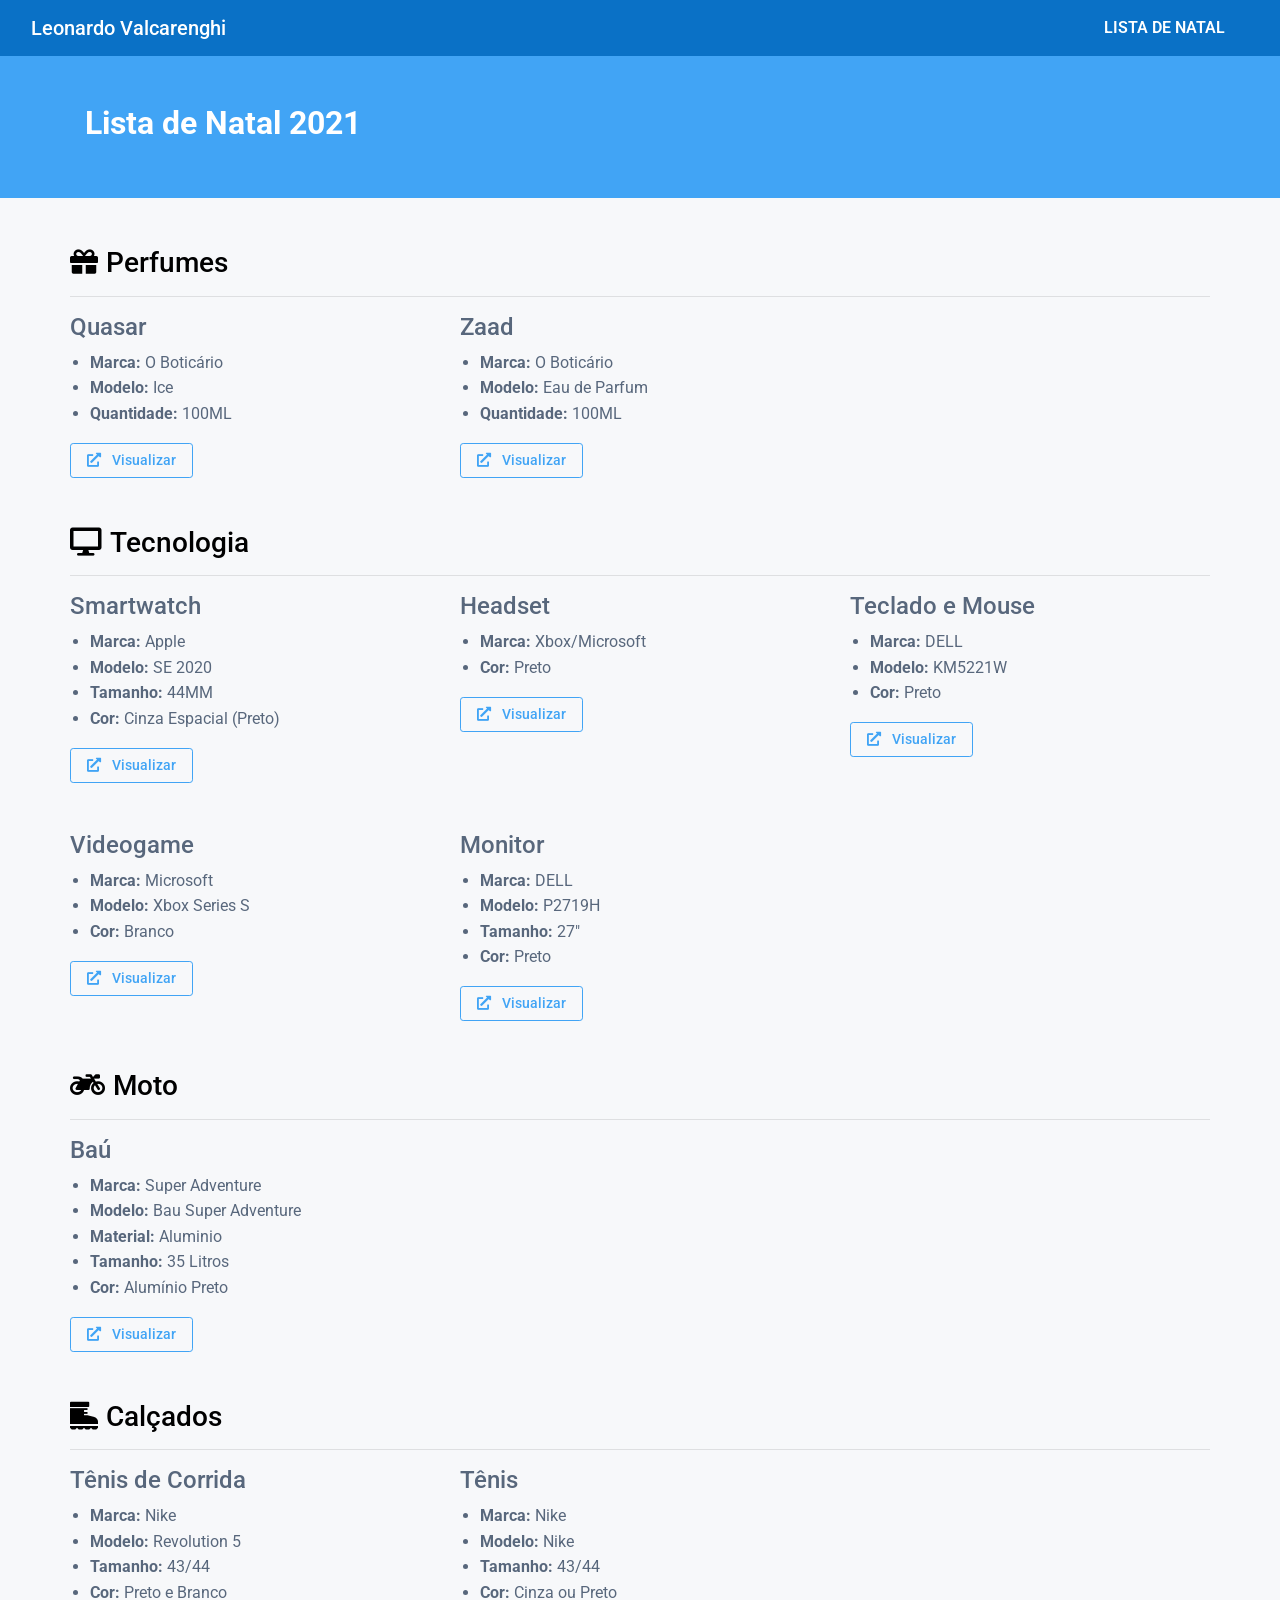
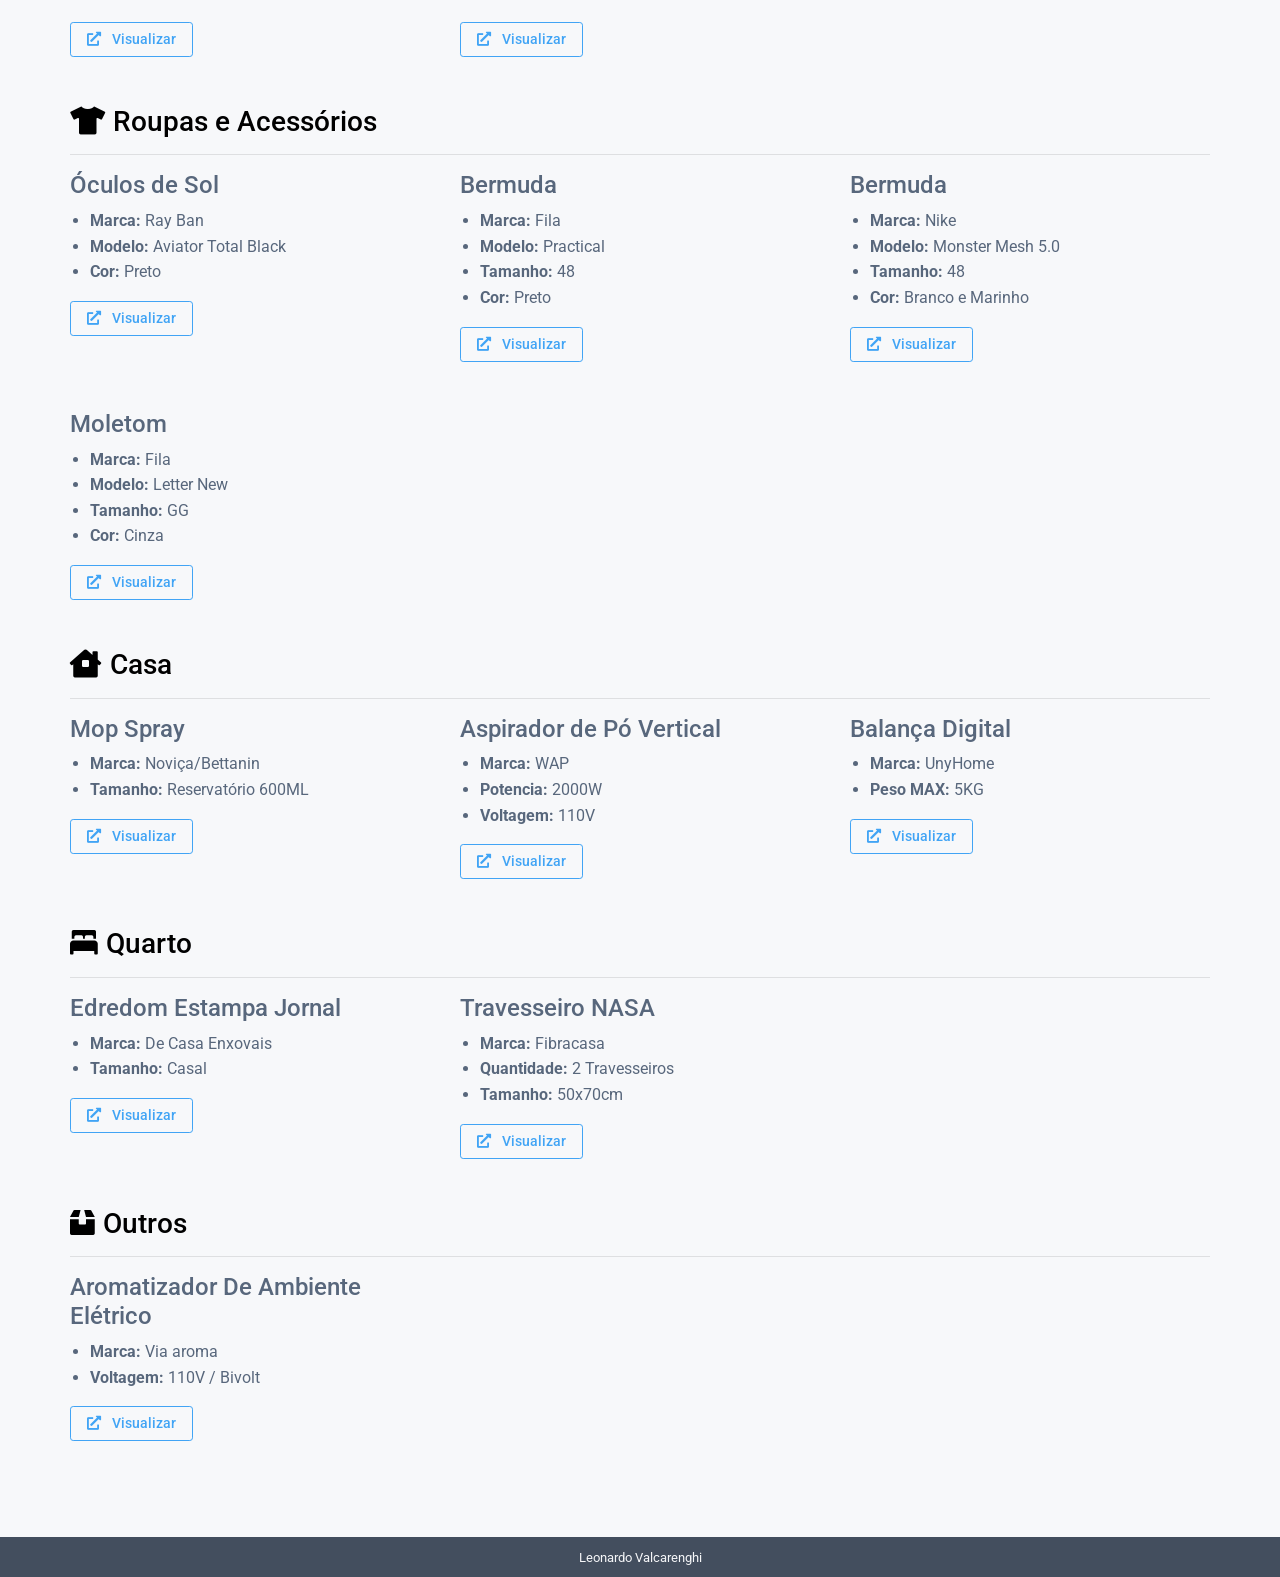
==== natal/index.html @ 3949b73b "adicionado balança" ====
﻿<!DOCTYPE html>
<html lang="en">

<head>
    <title>Lista de Natal 2021 | Leonardo Valcarenghi</title>

    <!-- Meta -->
    <meta charset="utf-8">
    <meta http-equiv="X-UA-Compatible" content="IE=edge">
    <meta name="viewport" content="width=device-width, initial-scale=1.0">
    <meta name="description" content="Responsive Portfolio Template">
    <meta name="author" content="Xiaoying Riley at 3rd Wave Media">
    <link rel="shortcut icon" href="favicon.ico">

    <!-- Google Font -->
    <link
        href='//fonts.googleapis.com/css?family=Roboto:400,500,400italic,300italic,300,500italic,700,700italic,900,900italic'
        rel='stylesheet' type='text/css'>

    <!-- FontAwesome JS -->
    <link rel="stylesheet" href="/assets/plugins/font-awesome/css/pro.css" />

    <!-- Plugins CSS -->
    <link rel="stylesheet" href="/assets/plugins/lightbox/ekko-lightbox.css" />


    <!-- Theme CSS -->
    <link id="theme-style" rel="stylesheet" href="/assets/css/theme-project-page.css">


    <style type="text/css">
        ul {
            padding-left: 20px;
            font-size: 16px;
        }

        h3 {
            color: black;
        }
    </style>

</head>

<body>

    <header class="header">

        <div class="top-bar theme-bg-primary-darken">

            <div class="container-fluid">

                <nav class="navbar navbar-expand-lg navbar-dark position-relative">


                    <a class="navbar-brand mb-0 h1" href="https://leonardovalcarenghi.com.br/">Leonardo Valcarenghi</a>


                    <button class="navbar-toggler" type="button" data-toggle="collapse" data-target="#navigation"
                        aria-controls="navigation" aria-expanded="false" aria-label="Toggle navigation">
                        <span class="navbar-toggler-icon"></span>
                    </button>

                    <div class="collapse navbar-collapse text-uppercase" id="navigation">
                        <ul class="navbar-nav ml-lg-auto">
                            <li class="nav-item active mr-lg-3">
                                <a class="nav-link" href="#">Lista de Natal <span class="sr-only">(current)</span></a>
                            </li>
                        </ul>
                        <span id="slide-line"></span>
                    </div>



                </nav>

            </div>
            <!--//container-->

        </div>
        <!--//top-bar-->

        <div class="header-intro theme-bg-primary text-white py-5">
            <div class="container position-relative">
                <h2 class="page-heading mb-2">Lista de Natal 2021</h2>
                <div class="page-heading-tagline"></div>
            </div>
            <!--//container-->
        </div>
        <!--//header-intro-->

    </header>
    <!--//header-->

    <div class="project-wrapper container py-5 px-5 px-md-0">

        <!-- PERFUMES -->
        <div class="row">
            <div class="col-12">
                <h3><i class="fas fa-gift mr-2"></i>Perfumes</h3>
                <hr />
            </div>
            <div class="col-12 col-md-4 mb-5">
                <h4>Quasar</h4>
                <ul>
                    <li>
                        <strong>Marca:</strong>
                        <span>O Boticário</span>
                    </li>
                    <li>
                        <strong>Modelo:</strong>
                        <span>Ice</span>
                    </li>
                    <li>
                        <strong>Quantidade:</strong>
                        <span>100ML</span>
                    </li>
                </ul>
                <a class="btn btn-outline-primary btn-sm"
                    href="https://www.boticario.com.br/quasar-ice-desodorante-colonia-100ml" target="_blank">
                    <i class="fas fa-external-link-alt mr-2"></i> Visualizar
                </a>
            </div>

            <div class="col-12 col-md-4 mb-5">
                <h4>Zaad</h4>
                <ul>
                    <li>
                        <strong>Marca:</strong>
                        <span>O Boticário</span>
                    </li>
                    <li>
                        <strong>Modelo:</strong>
                        <span>Eau de Parfum</span>
                    </li>
                    <li>
                        <strong>Quantidade:</strong>
                        <span>100ML</span>
                    </li>
                </ul>
                <a class="btn btn-outline-primary btn-sm" href="https://www.boticario.com.br/zaad-eau-de-parfum-95ml/"
                    target="_blank">
                    <i class="fas fa-external-link-alt mr-2"></i> Visualizar
                </a>
            </div>
        </div>

        <!-- TECNOLOGIA -->
        <div class="row">
            <div class="col-12">
                <h3><i class="fas fa-desktop mr-2"></i>Tecnologia</h3>
                <hr />
            </div>
            <div class="col-12 col-md-4 mb-5">
                <h4>Smartwatch</h4>
                <ul>
                    <li>
                        <strong>Marca:</strong>
                        <span>Apple</span>
                    </li>
                    <li>
                        <strong>Modelo:</strong>
                        <span>SE 2020</span>
                    </li>

                    <li>
                        <strong>Tamanho:</strong>
                        <span>44MM</span>
                    </li>
                    <li>
                        <strong>Cor:</strong>
                        <span>Cinza Espacial (Preto)</span>
                    </li>
                </ul>
                <a class="btn btn-outline-primary btn-sm"
                    href="https://www.casasbahia.com.br/apple-watch-se-gps-44mm-caixa-cinza-espacial-de-aluminio-com-pulseira-esportiva-preta-55013745/p/55013745?utm_medium=Cpc&utm_source=GP_PLA&IdSku=55013745&idLojista=10037&utm_campaign=aces_smart-shopping&gclid=CjwKCAjwp_GJBhBmEiwALWBQk3qVURQWP_WOwiX3bz_OSg2Z7DdLbhxZxOb3KPQ00VyVkr4iYhujhRoC5BwQAvD_BwE"
                    target="_blank">
                    <i class="fas fa-external-link-alt mr-2"></i> Visualizar
                </a>
            </div>

            <div class="col-12 col-md-4 mb-5">
                <h4>Headset </h4>
                <ul>
                    <li>
                        <strong>Marca:</strong>
                        <span>Xbox/Microsoft</span>
                    </li>
                    <li>
                        <strong>Cor:</strong>
                        <span>Preto</span>
                    </li>
                </ul>
                <a class="btn btn-outline-primary btn-sm"
                    href="https://www.amazon.com.br/dp/B08ZHC4VNJ/?coliid=I3UEY0I1KJXYT&colid=26E2YY3WBDKVF&psc=1&ref_=lv_ov_lig_dp_it"
                    target="_blank">
                    <i class="fas fa-external-link-alt mr-2"></i> Visualizar
                </a>
            </div>

            <div class="col-12 col-md-4 mb-5">
                <h4>Teclado e Mouse</h4>
                <ul>
                    <li>
                        <strong>Marca:</strong>
                        <span>DELL</span>
                    </li>
                    <li>
                        <strong>Modelo:</strong>
                        <span>KM5221W</span>
                    </li>
                    <li>
                        <strong>Cor:</strong>
                        <span>Preto</span>
                    </li>
                </ul>
                <a class="btn btn-outline-primary btn-sm"
                    href="https://www.dell.com/pt-br/shop/teclado-e-mouse-sem-fio-dell-pro-km5221w/apd/580-ajit/acess%C3%B3rios-para-computador?gacd=9694601-15002-5761040-276881644-0&dgc=ST&cid=71700000069361306&gclid=CjwKCAjw9uKIBhA8EiwAYPUS3P1UxfEGxrrrvgrblmoOX0xeoUXoLYiCzsa-jU4pJTupUK5C6ZaiZxoC5m0QAvD_BwE&gclsrc=aw.ds&nclid=okRvQ4HFBMvVknYv_iSKKSYxMKHWJjv4XQD8RNpBKNwU_quOH4AO7Tk8gtaljTSE"
                    target="_blank">
                    <i class="fas fa-external-link-alt mr-2"></i> Visualizar
                </a>
            </div>

            <div class="col-12 col-md-4 mb-5">
                <h4>Videogame</h4>
                <ul>
                    <li>
                        <strong>Marca:</strong>
                        <span>Microsoft</span>
                    </li>
                    <li>
                        <strong>Modelo:</strong>
                        <span>Xbox Series S</span>
                    </li>

                    <li>
                        <strong>Cor:</strong>
                        <span>Branco</span>
                    </li>
                </ul>
                <a class="btn btn-outline-primary btn-sm"
                    href="https://www.amazon.com.br/Microsoft-Console-Xbox-Series-S/dp/B08JN2VMGX/ref=asc_df_B08JN2VMGX/?tag=googleshopp00-20&linkCode=df0&hvadid=431496169340&hvpos=&hvnetw=g&hvrand=6053495460885211563&hvpone=&hvptwo=&hvqmt=&hvdev=c&hvdvcmdl=&hvlocint=&hvlocphy=9047820&hvtargid=pla-971946450873&psc=1"
                    target="_blank">
                    <i class="fas fa-external-link-alt mr-2"></i> Visualizar
                </a>
            </div>

            <div class="col-12 col-md-4 mb-5">
                <h4>Monitor</h4>
                <ul>
                    <li>
                        <strong>Marca:</strong>
                        <span>DELL</span>
                    </li>
                    <li>
                        <strong>Modelo:</strong>
                        <span>P2719H</span>
                    </li>
                    <li>
                        <strong>Tamanho:</strong>
                        <span>27"</span>
                    </li>

                    <li>
                        <strong>Cor:</strong>
                        <span>Preto</span>
                    </li>
                </ul>
                <a class="btn btn-outline-primary btn-sm"
                    href="https://www.dell.com/pt-br/shop/monitor-27-dell-p2719h/apd/210-aqjk/monitores-e-acess%C3%B3rios?gacd=9694601-15002-5761040-276881644-0&dgc=ST&cid=71700000069361306&gclid=CjwKCAjwp_GJBhBmEiwALWBQk0MGal9q3Ifl6D6BSJnnpYHfrTkGihXH1WevXDP2THuW8DmiKn6dYBoCR1IQAvD_BwE&gclsrc=aw.ds&nclid=okRvQ4HFBMvVknYv_iSKKSYxMKHWJjv4XQD8RNpBKNwU_quOH4AO7Tk8gtaljTSE"
                    target="_blank">
                    <i class="fas fa-external-link-alt mr-2"></i> Visualizar
                </a>
            </div>
        </div>

        <!-- MOTO -->
        <div class="row">
            <div class="col-12">
                <h3><i class="fas fa-motorcycle mr-2"></i>Moto</h3>
                <hr />
            </div>
            <div class="col-12 col-md-4 mb-5">
                <h4>Baú</h4>
                <ul>
                    <li>
                        <strong>Marca:</strong>
                        <span>Super Adventure</span>
                    </li>
                    <li>
                        <strong>Modelo:</strong>
                        <span>Bau Super Adventure</span>
                    </li>
                    <li>
                        <strong>Material:</strong>
                        <span>Aluminio</span>
                    </li>
                    <li>
                        <strong>Tamanho:</strong>
                        <span>35 Litros</span>
                    </li>
                    <li>
                        <strong>Cor:</strong>
                        <span>‎Alumínio Preto</span>
                    </li>
                </ul>
                <a class="btn btn-outline-primary btn-sm"
                    href="https://www.amazon.com.br/Bauleto-Traseiro-Alum%C3%ADnio-Adventure-Roncar/dp/B07YL63Y56/ref=asc_df_B07YL63Y56/?tag=googleshopp00-20&linkCode=df0&hvadid=405193132491&hvpos=&hvnetw=g&hvrand=15916370413212002735&hvpone=&hvptwo=&hvqmt=&hvdev=c&hvdvcmdl=&hvlocint=&hvlocphy=9047820&hvtargid=pla-1391658038105&th=1"
                    target="_blank">
                    <i class="fas fa-external-link-alt mr-2"></i> Visualizar
                </a>
            </div>
        </div>

        <!-- CALÇADOS -->
        <div class="row">
            <div class="col-12">
                <h3><i class="fas fa-boot mr-2"></i>Calçados</h3>
                <hr />
            </div>
            <div class="col-12 col-md-4 mb-5">
                <h4>Tênis de Corrida</h4>
                <ul>
                    <li>
                        <strong>Marca:</strong>
                        <span>Nike</span>
                    </li>
                    <li>
                        <strong>Modelo:</strong>
                        <span>Revolution 5</span>
                    </li>
                    <li>
                        <strong>Tamanho:</strong>
                        <span>43/44</span>
                    </li>
                    <li>
                        <strong>Cor:</strong>
                        <span>Preto e Branco</span>
                    </li>
                </ul>
                <a class="btn btn-outline-primary btn-sm"
                    href="https://www.netshoes.com.br/tenis-nike-revolution-5-masculino-preto+branco-HZM-1731-026"
                    target="_blank">
                    <i class="fas fa-external-link-alt mr-2"></i> Visualizar
                </a>
            </div>

            <div class="col-12 col-md-4 mb-5">
                <h4>Tênis</h4>
                <ul>
                    <li>
                        <strong>Marca:</strong>
                        <span>Nike</span>
                    </li>
                    <li>
                        <strong>Modelo:</strong>
                        <span>Nike</span>
                    </li>
                    <li>
                        <strong>Tamanho:</strong>
                        <span>43/44</span>
                    </li>
                    <li>
                        <strong>Cor:</strong>
                        <span>Cinza ou Preto</span>
                    </li>
                </ul>
                <a class="btn btn-outline-primary btn-sm" href="#" target="_blank">
                    <i class="fas fa-external-link-alt mr-2"></i> Visualizar
                </a>
            </div>
        </div>

        <!-- ROUPAS E ACESSÓRIOS -->
        <div class="row">
            <div class="col-12">
                <h3><i class="fas fa-tshirt mr-2"></i>Roupas e Acessórios</h3>
                <hr />
            </div>
            <div class="col-12 col-md-4 mb-5">
                <h4>Óculos de Sol</h4>
                <ul>
                    <li>
                        <strong>Marca:</strong>
                        <span>Ray Ban</span>
                    </li>
                    <li>
                        <strong>Modelo:</strong>
                        <span>Aviator Total Black</span>
                    </li>
                    <li>
                        <strong>Cor:</strong>
                        <span>Preto</span>
                    </li>
                </ul>
                <a class="btn btn-outline-primary btn-sm"
                    href="https://www.ray-ban.com/brazil/oculos-de-sol/RB3025%20UNISEX%20aviator%20total%20black-preto/8056597328111"
                    target="_blank">
                    <i class="fas fa-external-link-alt mr-2"></i> Visualizar
                </a>
            </div>

            <div class="col-12 col-md-4 mb-5">
                <h4>Bermuda</h4>
                <ul>
                    <li>
                        <strong>Marca:</strong>
                        <span>Fila</span>
                    </li>
                    <li>
                        <strong>Modelo:</strong>
                        <span>Practical</span>
                    </li>
                    <li>
                        <strong>Tamanho:</strong>
                        <span>48</span>
                    </li>
                    <li>
                        <strong>Cor:</strong>
                        <span>Preto</span>
                    </li>
                </ul>
                <a class="btn btn-outline-primary btn-sm"
                    href="https://www.amazon.com.br/Bermuda-Practical-Fila-Masculino-Preto/dp/B08NPXK5VQ/ref=sr_1_3?__mk_pt_BR=%C3%85M%C3%85%C5%BD%C3%95%C3%91&dchild=1&keywords=bermuda+masculina+fila&qid=1631399291&sr=8-3&ufe=app_do%3Aamzn1.fos.6121c6c4-c969-43ae-92f7-cc248fc6181d"
                    target="_blank">
                    <i class="fas fa-external-link-alt mr-2"></i> Visualizar
                </a>
            </div>

            <div class="col-12 col-md-4 mb-5">
                <h4>Bermuda</h4>
                <ul>
                    <li>
                        <strong>Marca:</strong>
                        <span>Nike</span>
                    </li>
                    <li>
                        <strong>Modelo:</strong>
                        <span>Monster Mesh 5.0</span>
                    </li>
                    <li>
                        <strong>Tamanho:</strong>
                        <span>48</span>
                    </li>
                    <li>
                        <strong>Cor:</strong>
                        <span>Branco e Marinho</span>
                    </li>
                </ul>
                <a class="btn btn-outline-primary btn-sm"
                    href="https://www.netshoes.com.br/bermuda-nike-monster-mesh-50-masculina-branco+marinho-HZM-3990-080"
                    target="_blank">
                    <i class="fas fa-external-link-alt mr-2"></i> Visualizar
                </a>
            </div>

            <div class="col-12 col-md-4 mb-5">
                <h4>Moletom</h4>
                <ul>
                    <li>
                        <strong>Marca:</strong>
                        <span>Fila</span>
                    </li>
                    <li>
                        <strong>Modelo:</strong>
                        <span>Letter New</span>
                    </li>
                    <li>
                        <strong>Tamanho:</strong>
                        <span>GG</span>
                    </li>
                    <li>
                        <strong>Cor:</strong>
                        <span>Cinza</span>
                    </li>
                </ul>
                <a class="btn btn-outline-primary btn-sm"
                    href="https://www.dafiti.com.br/Moletom-Fechado-Fila-Letter-New-Cinza-3740081.html" target="_blank">
                    <i class="fas fa-external-link-alt mr-2"></i> Visualizar
                </a>
            </div>

        </div>

        <!-- CASA -->
        <div class="row">
            <div class="col-12">
                <h3><i class="fas fa-house mr-2"></i>Casa</h3>
                <hr />
            </div>
            <div class="col-12 col-md-4 mb-5">
                <h4>Mop Spray</h4>
                <ul>
                    <li>
                        <strong>Marca:</strong>
                        <span>Noviça/Bettanin</span>
                    </li>
                    <li>
                        <strong>Tamanho:</strong>
                        <span>Reservatório 600ML</span>
                    </li>
                </ul>
                <a class="btn btn-outline-primary btn-sm"
                    href="https://www.amazon.com.br/dp/B076VS9PW3/?coliid=I3Q1XLFPVVJFYS&colid=1GOB4WWC2SL7I&psc=1&ref_=lv_ov_lig_dp_it"
                    target="_blank">
                    <i class="fas fa-external-link-alt mr-2"></i> Visualizar
                </a>
            </div>

            <div class="col-12 col-md-4 mb-5">
                <h4>Aspirador de Pó Vertical</h4>
                <ul>
                    <li>
                        <strong>Marca:</strong>
                        <span>WAP</span>
                    </li>
                    <li>
                        <strong>Potencia:</strong>
                        <span>2000W</span>
                    </li>
                    <li>
                        <strong>Voltagem:</strong>
                        <span>110V</span>
                    </li>
                </ul>
                <a class="btn btn-outline-primary btn-sm"
                    href="https://www.amazon.com.br/dp/B088MVFZSS/?coliid=I38WHCK8LIFMHO&colid=1GOB4WWC2SL7I&psc=1&ref_=lv_ov_lig_dp_it"
                    target="_blank">
                    <i class="fas fa-external-link-alt mr-2"></i> Visualizar
                </a>
            </div>


            <div class="col-12 col-md-4 mb-5">
                <h4>Balança Digital </h4>
                <ul>
                    <li>
                        <strong>Marca:</strong>
                        <span>UnyHome</span>
                    </li>
                    <li>
                        <strong>Peso MAX:</strong>
                        <span>5KG</span>
                    </li>
                </ul>
                <a class="btn btn-outline-primary btn-sm"
                    href="https://www.amazon.com.br/Balan%C3%A7a-Digital-Cozinha-UnyHome-BC180701/dp/B07P87QC8M/ref=sr_1_15?__mk_pt_BR=%C3%85M%C3%85%C5%BD%C3%95%C3%91&crid=26YX7SREI8KEP&keywords=balan%C3%A7a+de+cozinha&qid=1637873336&sprefix=balan%C3%A7a%2Caps%2C311&sr=8-15&ufe=app_do%3Aamzn1.fos.6d798eae-cadf-45de-946a-f477d47705b9"
                    target="_blank">
                    <i class="fas fa-external-link-alt mr-2"></i> Visualizar
                </a>
            </div>


        </div>

        <!-- QUARTO -->
        <div class="row">
            <div class="col-12">
                <h3><i class="fas fa-bed-alt mr-2"></i>Quarto</h3>
                <hr />
            </div>
            <div class="col-12 col-md-4 mb-5">
                <h4>Edredom Estampa Jornal </h4>
                <ul>
                    <li>
                        <strong>Marca:</strong>
                        <span>De Casa Enxovais</span>
                    </li>
                    <li>
                        <strong>Tamanho:</strong>
                        <span>Casal</span>
                    </li>
                </ul>
                <a class="btn btn-outline-primary btn-sm"
                    href="https://www.magazineluiza.com.br/coberdrom-estampado-queen-la-de-carneiro-estampa-jornal-de-casa-enxovais/p/ff4c3030fb/cm/cobd/?&seller_id=decasaenxovais&utm_source=google&utm_medium=pla&utm_campaign=&partner_id=61985&gclid=CjwKCAjwp_GJBhBmEiwALWBQkxf1QxdheRHexgL9Qb2o4Wez2o-_qgWMcDModio-legkUK-_339h6hoCBvUQAvD_BwE&gclsrc=aw.ds"
                    target="_blank">
                    <i class="fas fa-external-link-alt mr-2"></i> Visualizar
                </a>
            </div>

            <div class="col-12 col-md-4 mb-5">
                <h4>Travesseiro NASA</h4>
                <ul>
                    <li>
                        <strong>Marca:</strong>
                        <span>Fibracasa</span>
                    </li>
                    <li>
                        <strong>Quantidade:</strong>
                        <span>2 Travesseiros</span>
                    </li>
                    <li>
                        <strong>Tamanho:</strong>
                        <span>50x70cm</span>
                    </li>

                </ul>
                <a class="btn btn-outline-primary btn-sm"
                    href="https://www.amazon.com.br/dp/B07C53DCT8/?coliid=I39N6T48MXH19I&colid=Q5VM8U4QL1RG&psc=1&ref_=lv_ov_lig_dp_it"
                    target="_blank">
                    <i class="fas fa-external-link-alt mr-2"></i> Visualizar
                </a>
            </div>


        </div>


        <!-- OUTROS -->
        <div class="row">
            <div class="col-12">
                <h3><i class="fas fa-box-alt mr-2"></i>Outros</h3>
                <hr />
            </div>
            <div class="col-12 col-md-4 mb-5">
                <h4>Aromatizador De Ambiente Elétrico</h4>
                <ul>
                    <li>
                        <strong>Marca:</strong>
                        <span>Via aroma</span>
                    </li>
                    <li>
                        <strong>Voltagem:</strong>
                        <span>110V / Bivolt</span>
                    </li>
                </ul>
                <a class="btn btn-outline-primary btn-sm"
                    href="https://www.amazon.com.br/dp/B07B42VCSC/?coliid=I3KQIS8VE8YN56&colid=Q5VM8U4QL1RG&psc=1&ref_=lv_ov_lig_dp_it"
                    target="_blank">
                    <i class="fas fa-external-link-alt mr-2"></i> Visualizar
                </a>
            </div>

        </div>

        </section>
    </div>
    <!--//row-->
    </div>
    <!--//container-->

    <footer class="footer text-light text-center py-2">
        <small class="copyright">Leonardo Valcarenghi</small>
    </footer>

    <!-- Javascript -->
    <script type="text/javascript" src="/assets/plugins/jquery-3.4.1.min.js"></script>
    <script type="text/javascript" src="/assets/plugins/popper.min.js"></script>
    <script type="text/javascript" src="/assets/plugins/bootstrap/js/bootstrap.min.js"></script>
    <script type="text/javascript" src="/assets/plugins/back-to-top.js"></script>

    <!--Page Specific JS -->
    <script type="text/javascript" src="/assets/plugins/lightbox/ekko-lightbox.min.js"></script>

    <!-- Custom JS -->
    <script type="text/javascript" src="/assets/js/main.js"></script>
    <script type="text/javascript" src="/assets/js/lightbox-custom.js"></script>



</body>

</html>
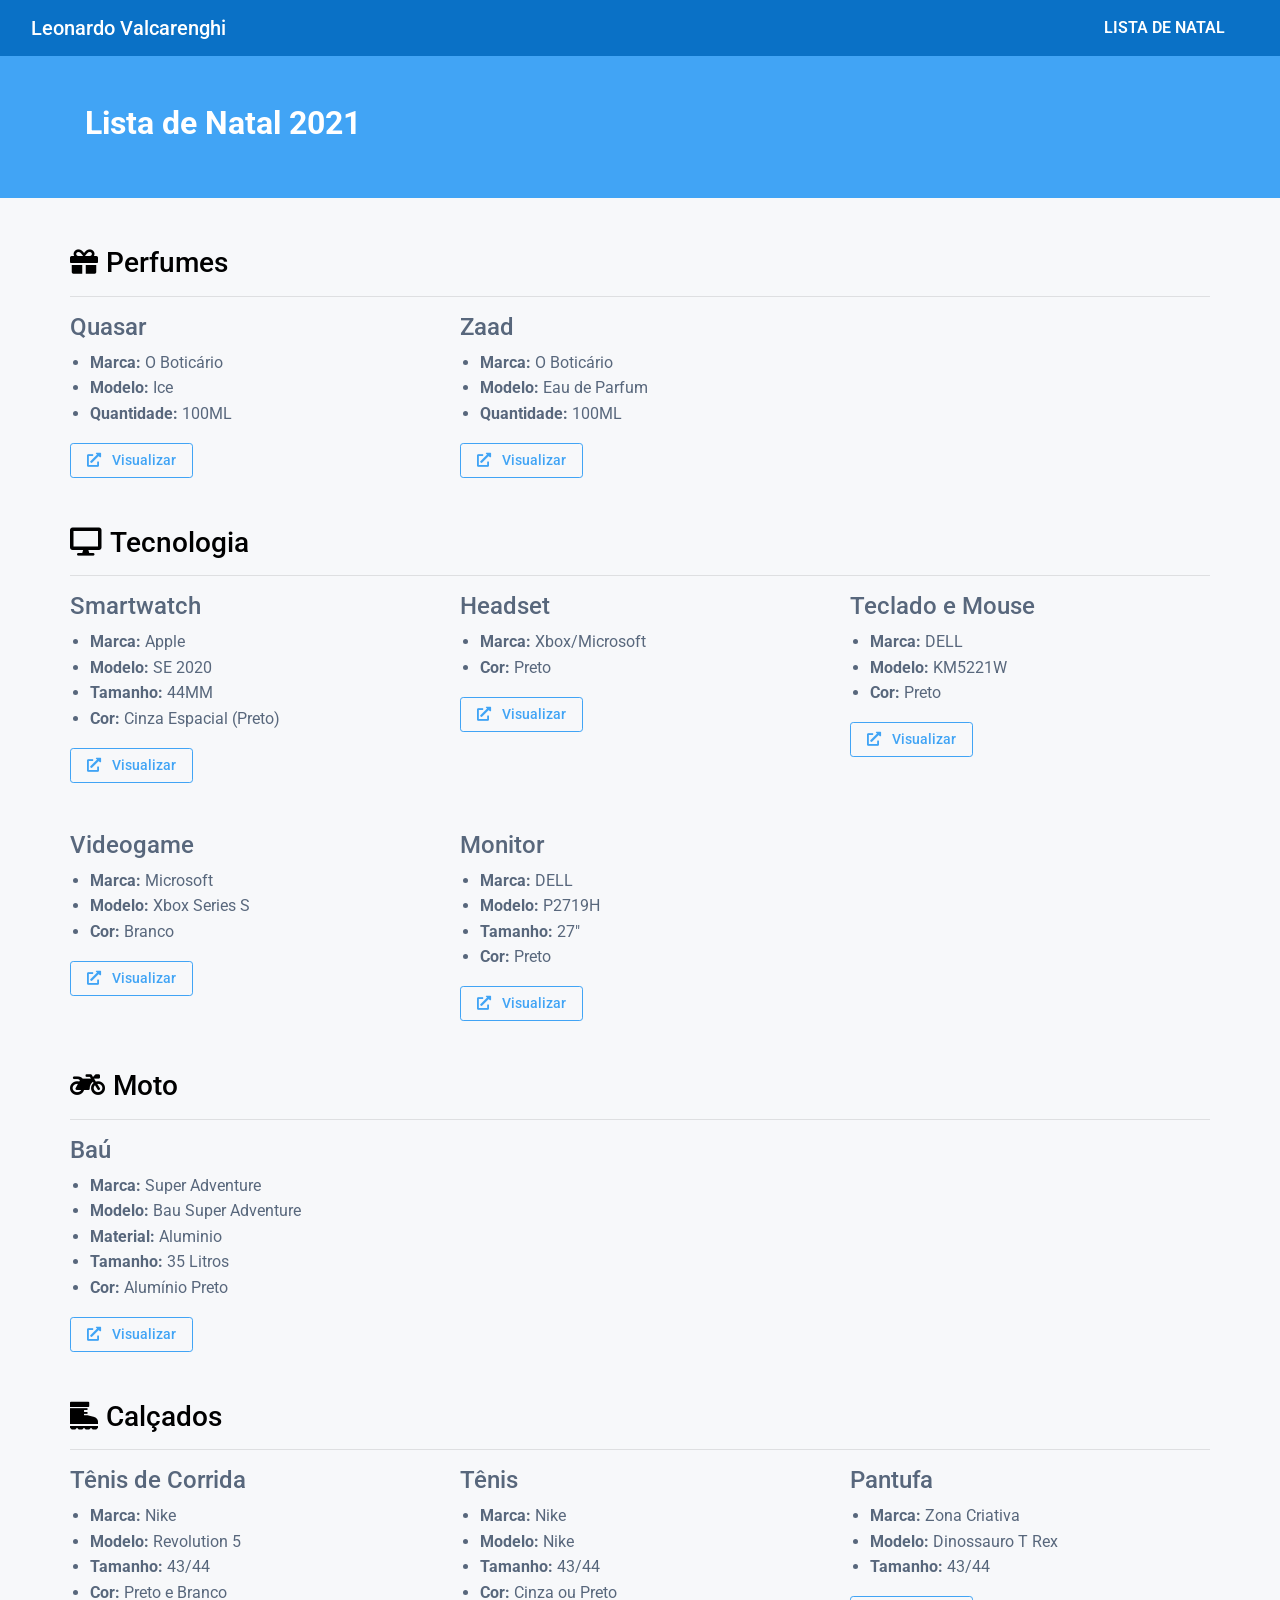
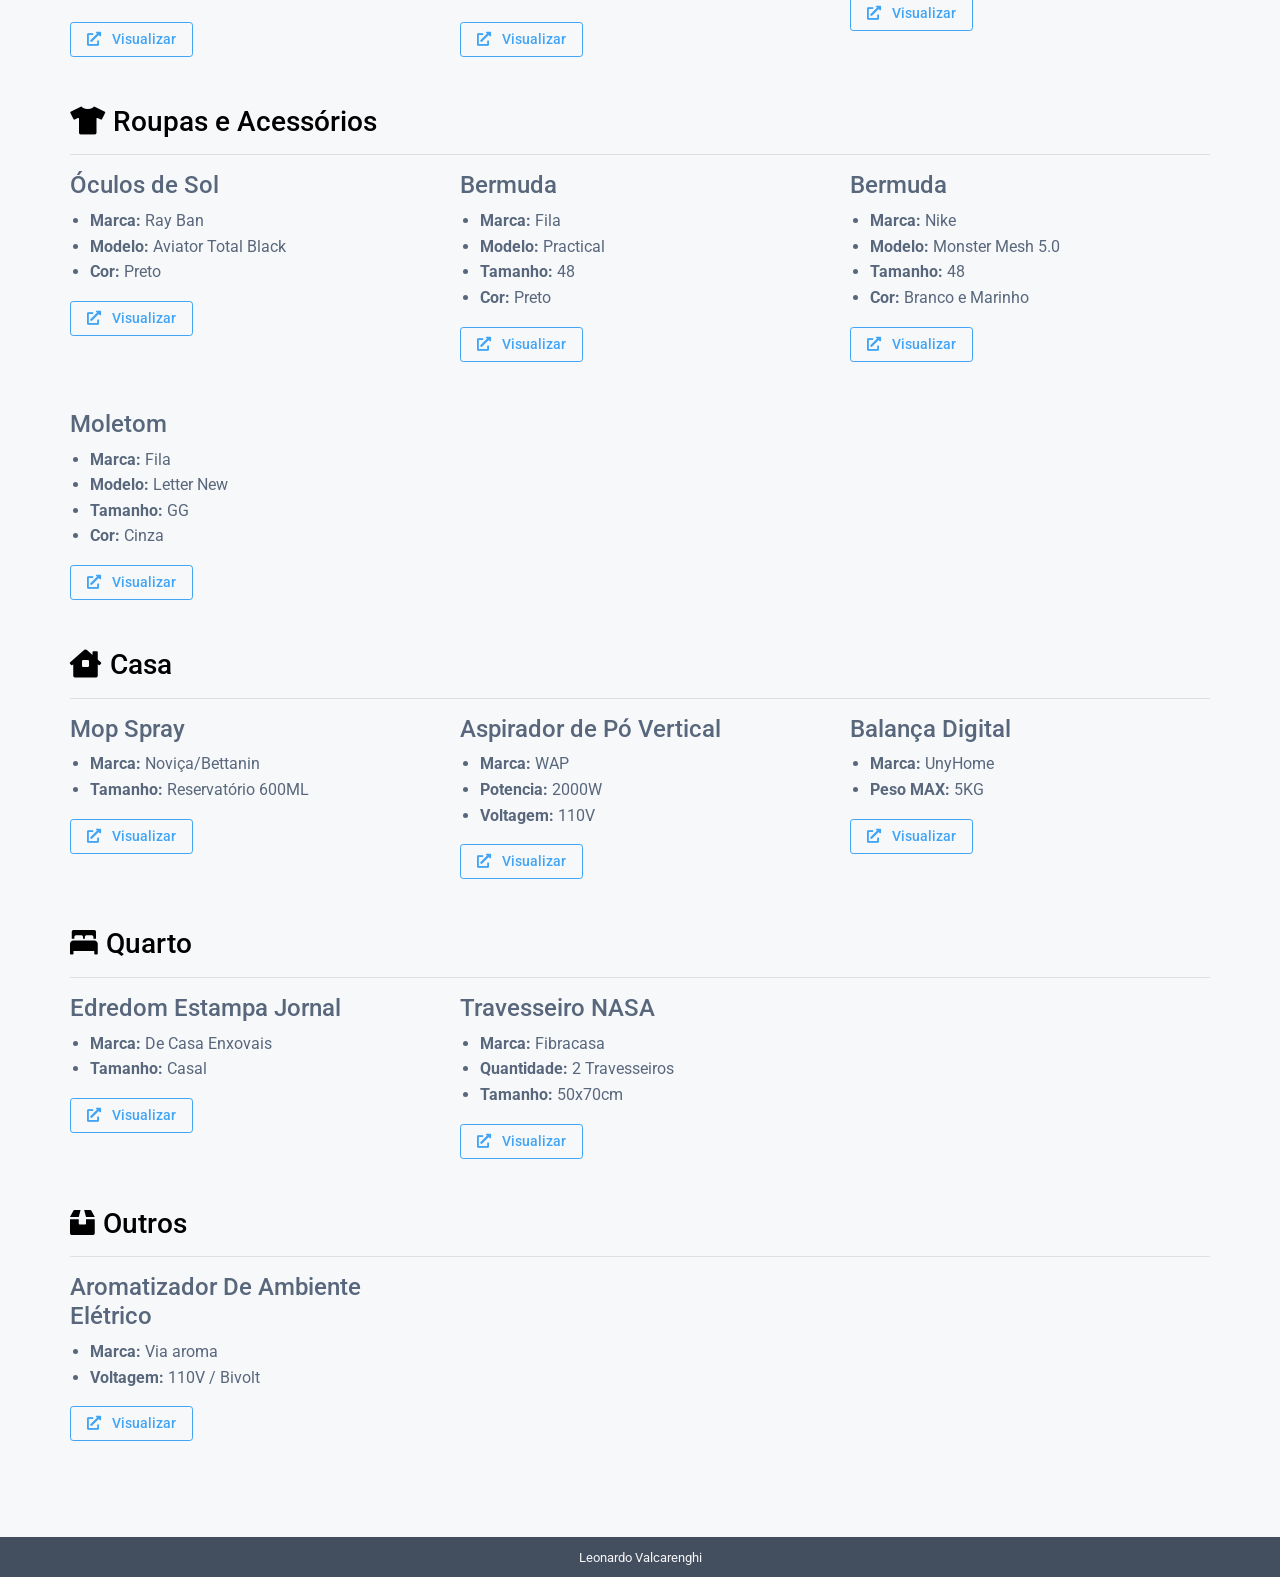
==== commit e51a91f4: "adicionado pantufa" ====
--- a/natal/index.html
+++ b/natal/index.html
@@ -368,6 +368,29 @@
                     <i class="fas fa-external-link-alt mr-2"></i> Visualizar
                 </a>
             </div>
+
+
+            <div class="col-12 col-md-4 mb-5">
+                <h4>Pantufa</h4>
+                <ul>
+                    <li>
+                        <strong>Marca:</strong>
+                        <span>Zona Criativa</span>
+                    </li>
+                    <li>
+                        <strong>Modelo:</strong>
+                        <span>Dinossauro T Rex</span>
+                    </li>
+                    <li>
+                        <strong>Tamanho:</strong>
+                        <span>43/44</span>
+                    </li>
+             
+                </ul>
+                <a class="btn btn-outline-primary btn-sm" href="https://www.magazineluiza.com.br/pantufa-pata-de-dinossauro-masculina-feminina-inverno-1190-zona-criativa/p/ab5df28h96/md/csfm/" target="_blank">
+                    <i class="fas fa-external-link-alt mr-2"></i> Visualizar
+                </a>
+            </div>
         </div>
 
         <!-- ROUPAS E ACESSÓRIOS -->
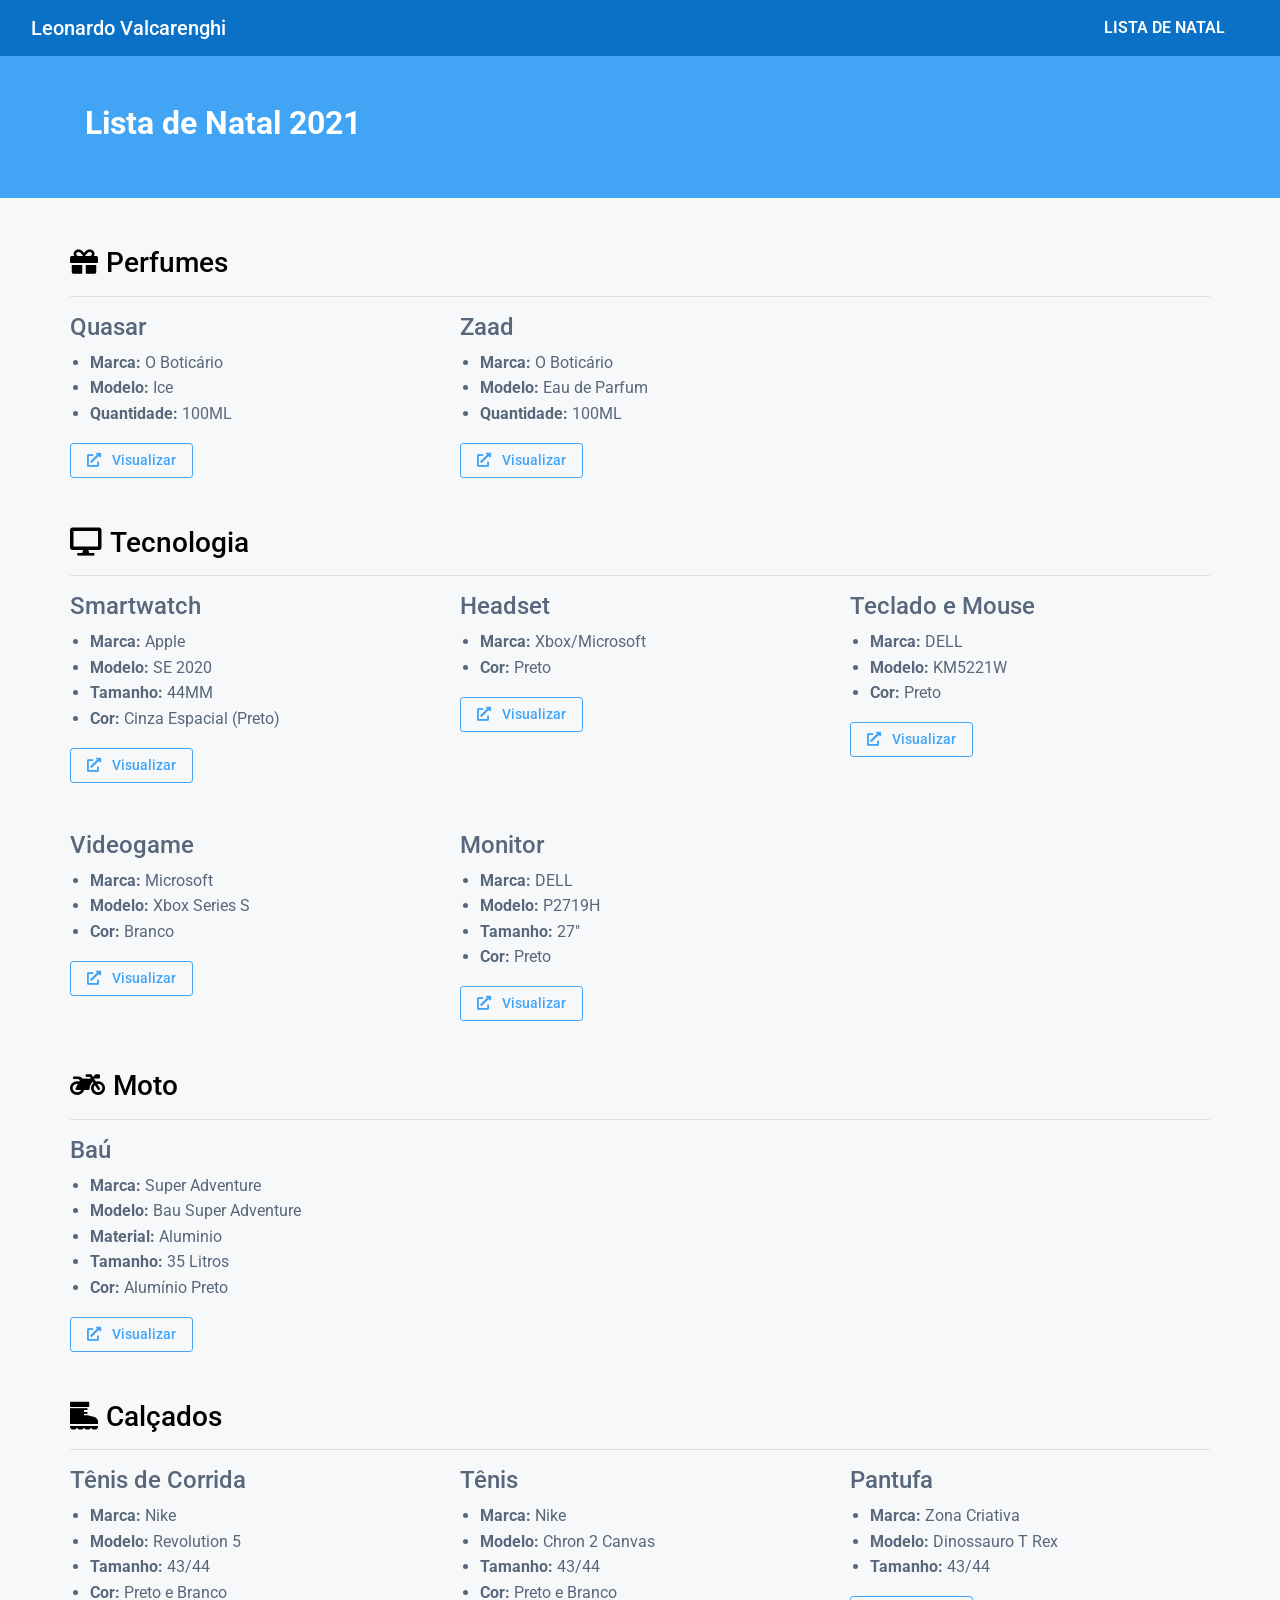
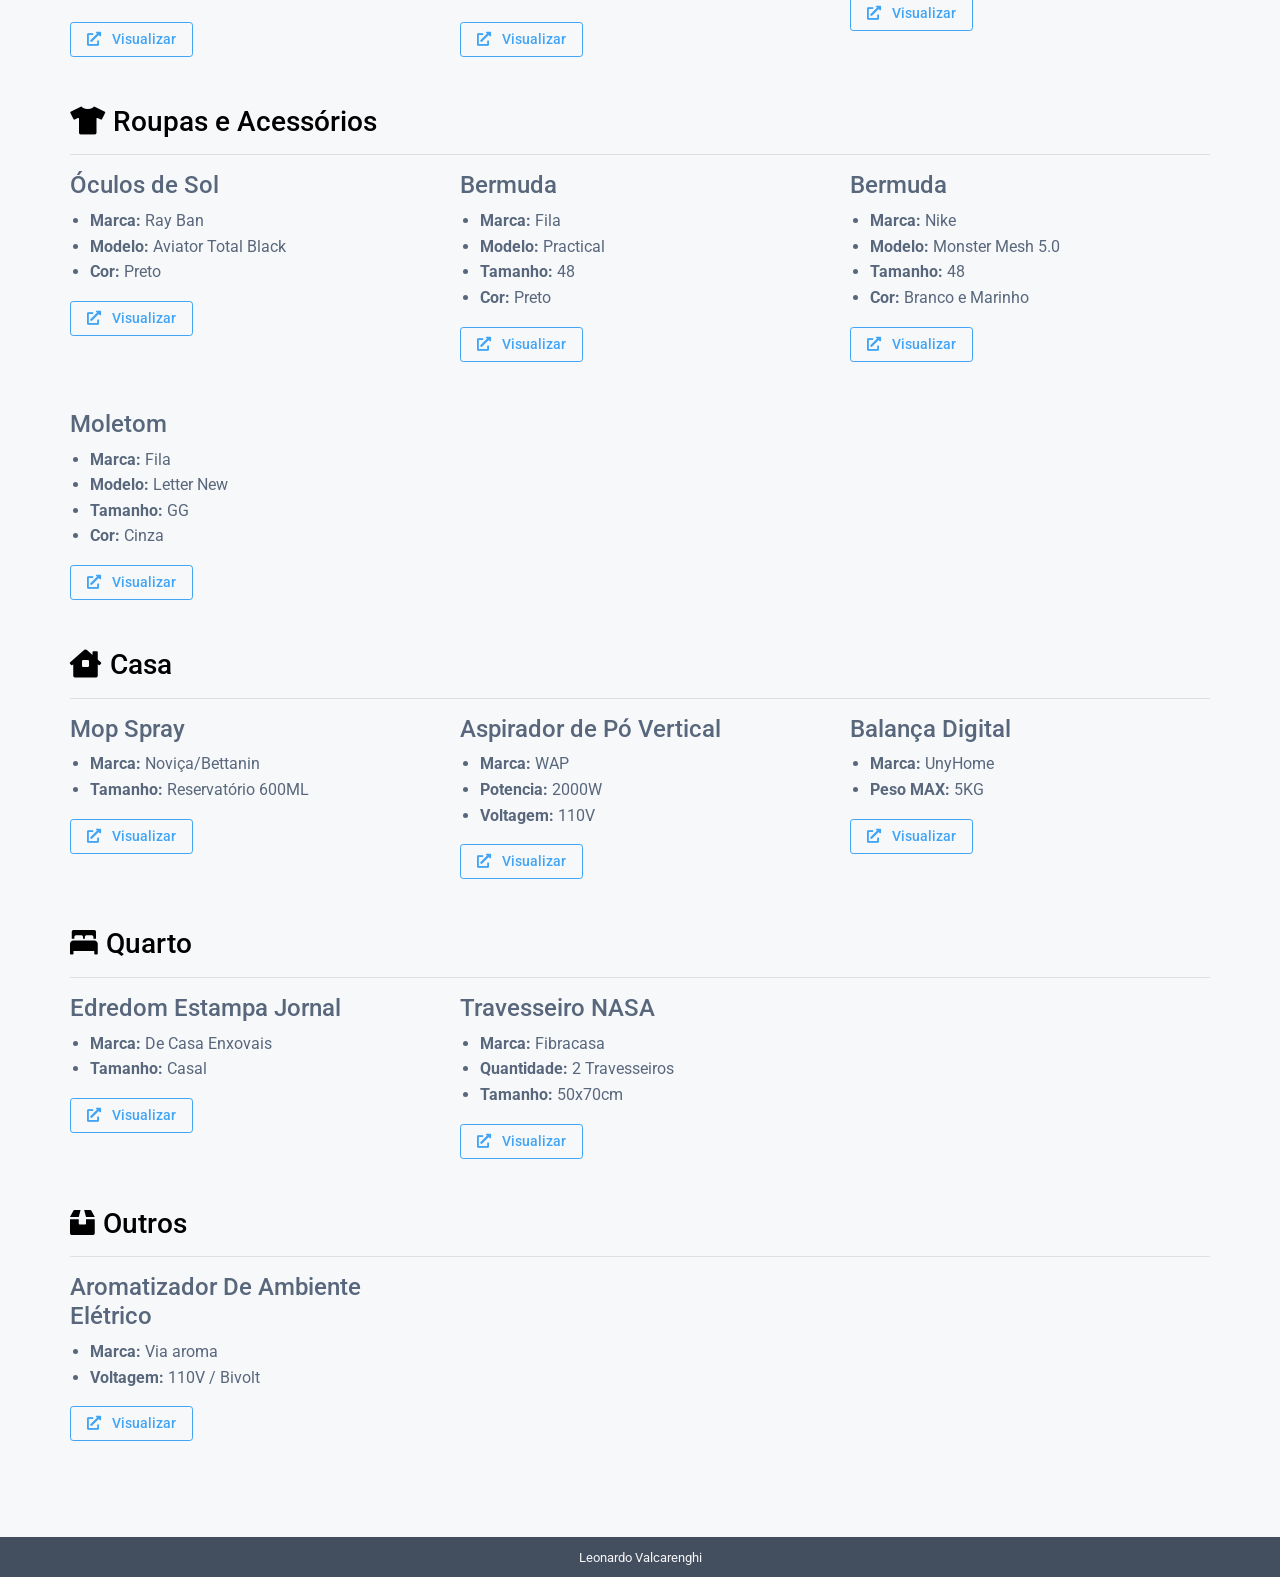
==== commit df710e2a: "tenis nike" ====
--- a/natal/index.html
+++ b/natal/index.html
@@ -353,7 +353,7 @@
                     </li>
                     <li>
                         <strong>Modelo:</strong>
-                        <span>Nike</span>
+                        <span>Chron 2 Canvas</span>
                     </li>
                     <li>
                         <strong>Tamanho:</strong>
@@ -361,10 +361,10 @@
                     </li>
                     <li>
                         <strong>Cor:</strong>
-                        <span>Cinza ou Preto</span>
-                    </li>
-                </ul>
-                <a class="btn btn-outline-primary btn-sm" href="#" target="_blank">
+                        <span>Preto e Branco</span>
+                    </li>
+                </ul>
+                <a class="btn btn-outline-primary btn-sm" href="https://www.netshoes.com.br/tenis-nike-sb-chron-2-canvas-preto+branco-2IC-3629-026" target="_blank">
                     <i class="fas fa-external-link-alt mr-2"></i> Visualizar
                 </a>
             </div>
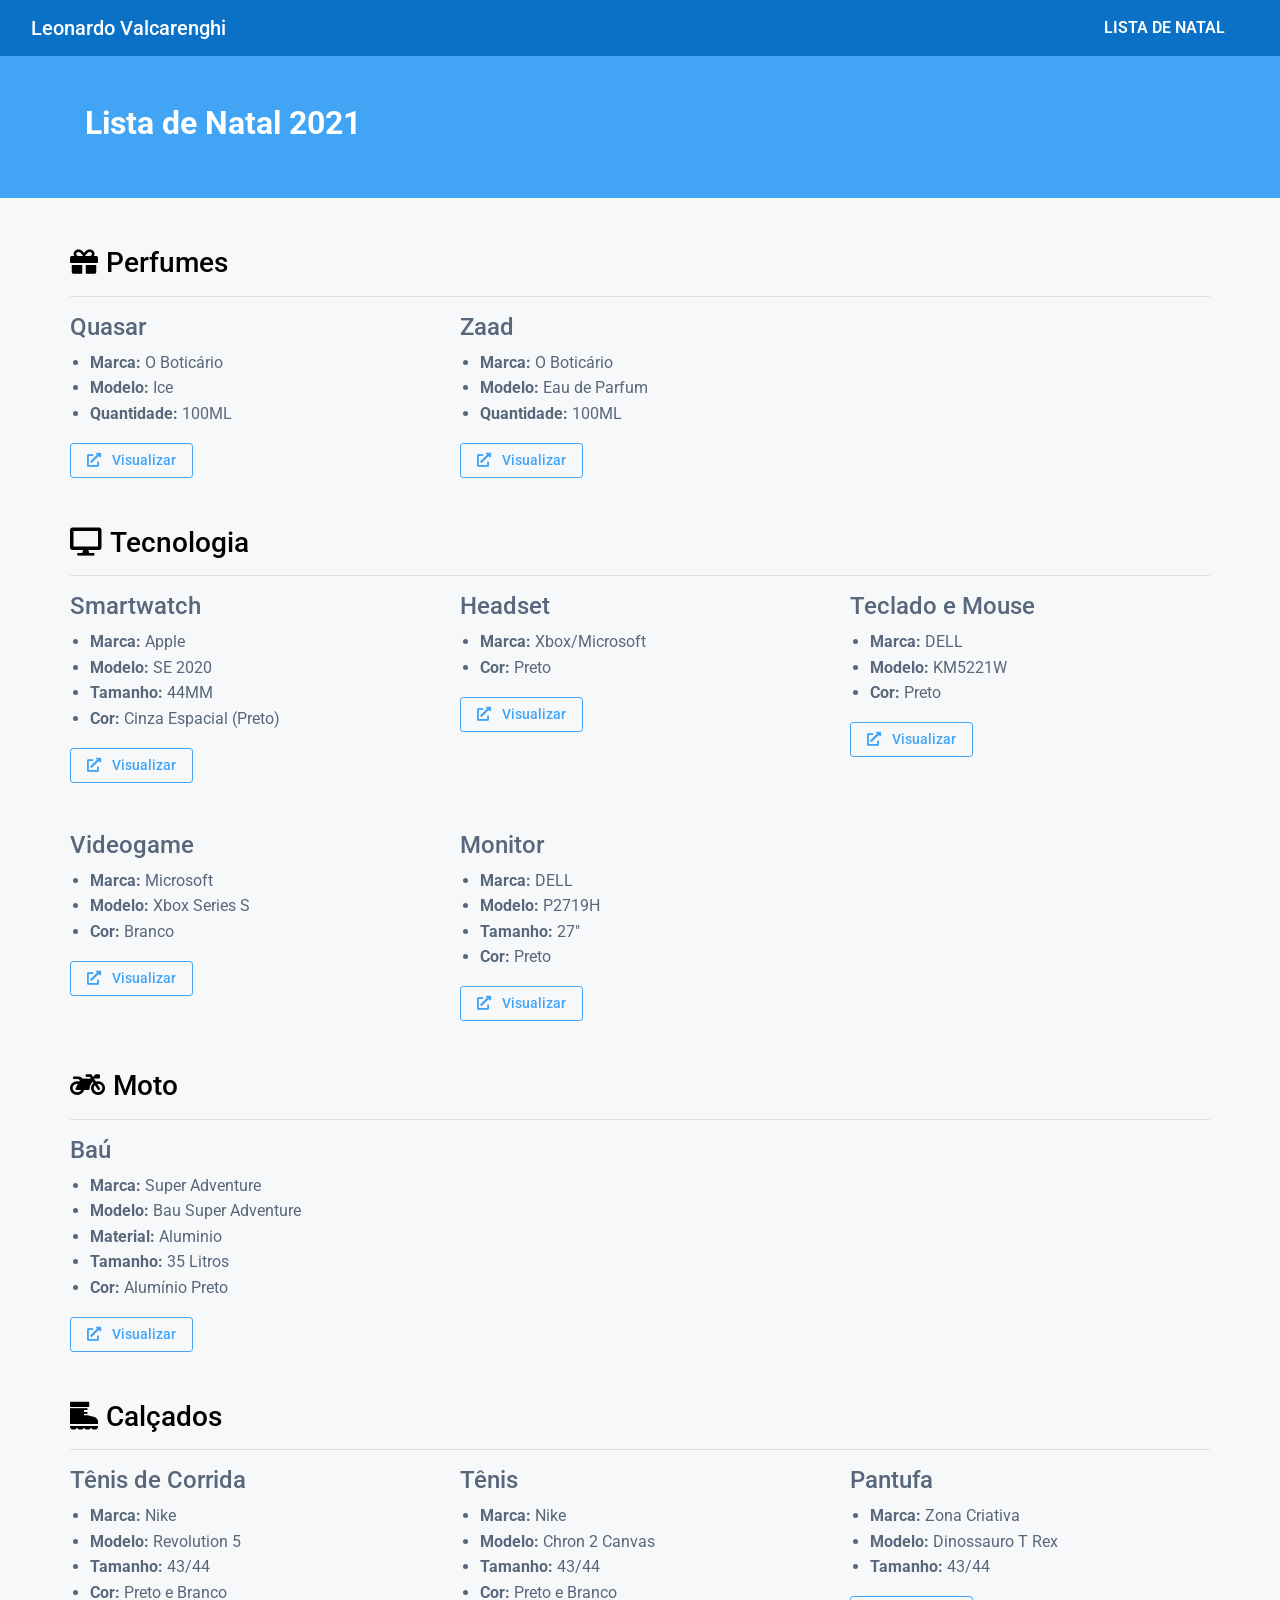
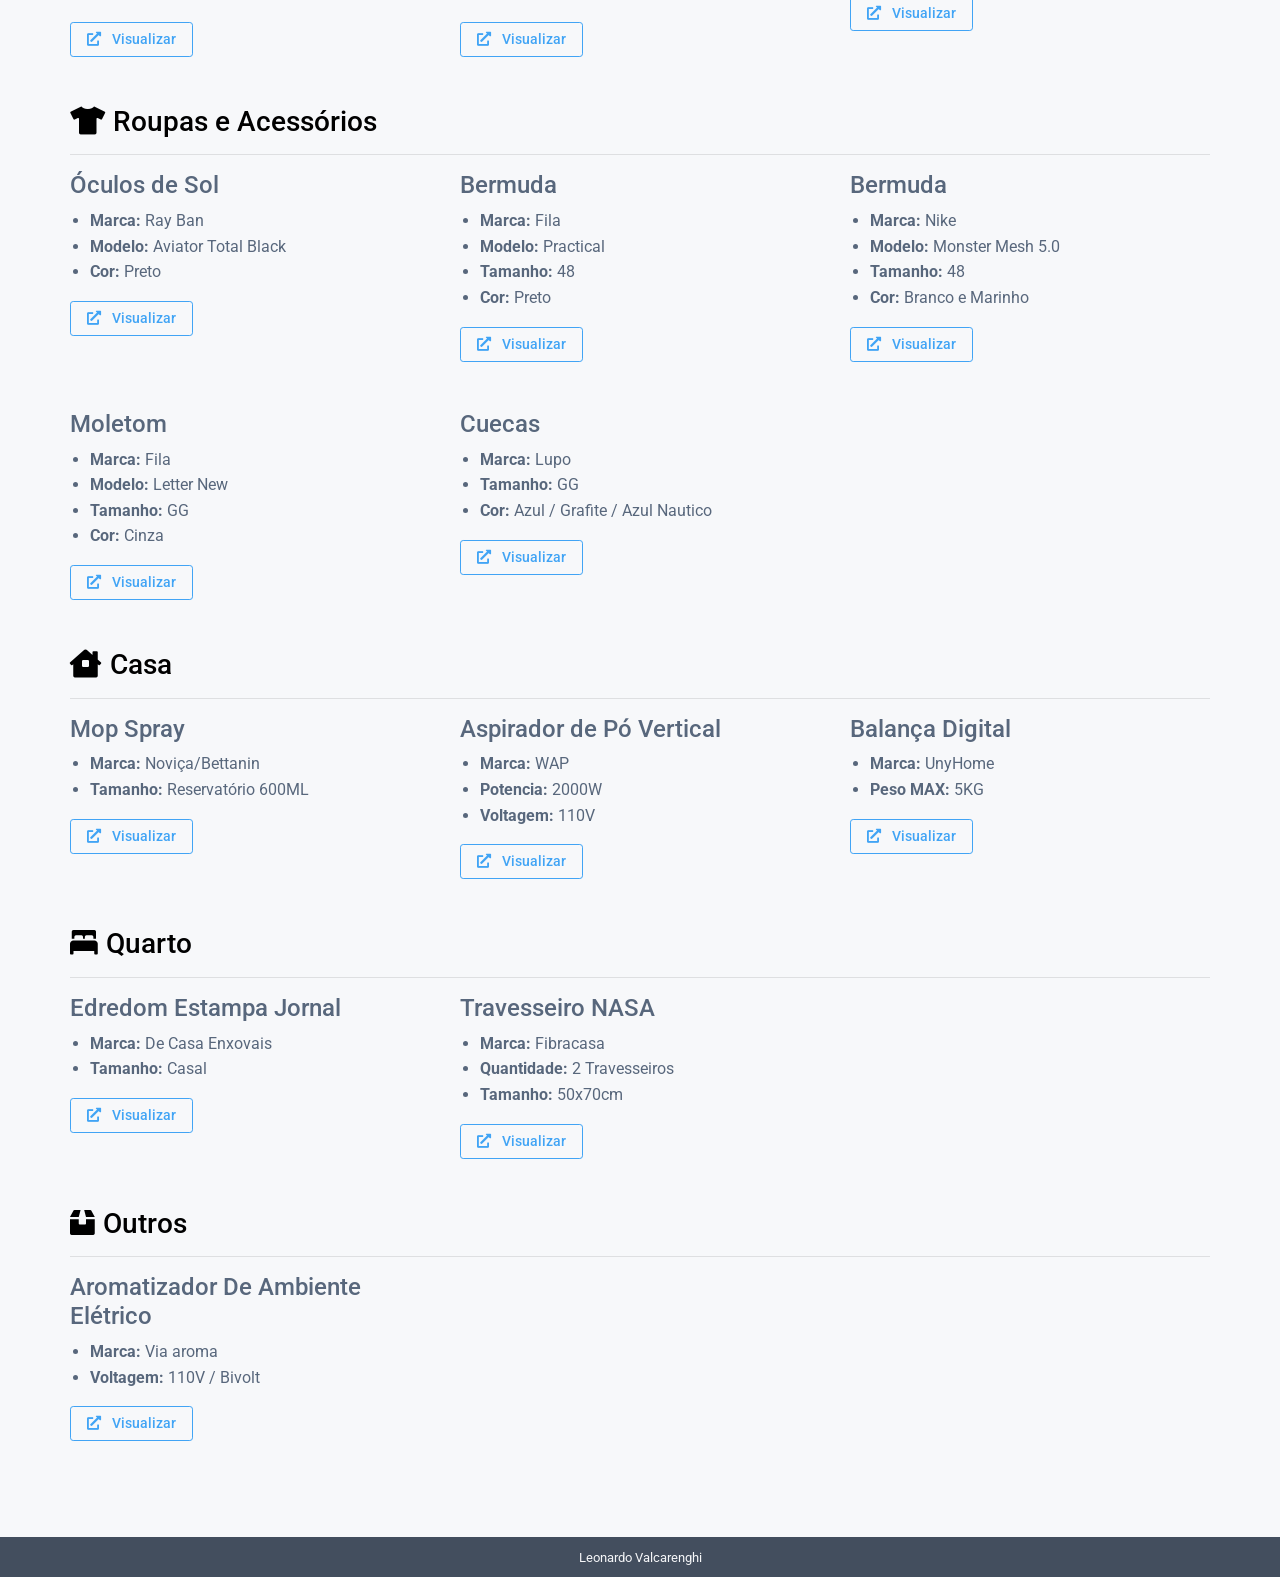
==== commit 18a43f8d: "cuecas adicionado" ====
--- a/natal/index.html
+++ b/natal/index.html
@@ -364,7 +364,9 @@
                         <span>Preto e Branco</span>
                     </li>
                 </ul>
-                <a class="btn btn-outline-primary btn-sm" href="https://www.netshoes.com.br/tenis-nike-sb-chron-2-canvas-preto+branco-2IC-3629-026" target="_blank">
+                <a class="btn btn-outline-primary btn-sm"
+                    href="https://www.netshoes.com.br/tenis-nike-sb-chron-2-canvas-preto+branco-2IC-3629-026"
+                    target="_blank">
                     <i class="fas fa-external-link-alt mr-2"></i> Visualizar
                 </a>
             </div>
@@ -385,9 +387,11 @@
                         <strong>Tamanho:</strong>
                         <span>43/44</span>
                     </li>
-             
-                </ul>
-                <a class="btn btn-outline-primary btn-sm" href="https://www.magazineluiza.com.br/pantufa-pata-de-dinossauro-masculina-feminina-inverno-1190-zona-criativa/p/ab5df28h96/md/csfm/" target="_blank">
+
+                </ul>
+                <a class="btn btn-outline-primary btn-sm"
+                    href="https://www.magazineluiza.com.br/pantufa-pata-de-dinossauro-masculina-feminina-inverno-1190-zona-criativa/p/ab5df28h96/md/csfm/"
+                    target="_blank">
                     <i class="fas fa-external-link-alt mr-2"></i> Visualizar
                 </a>
             </div>
@@ -502,6 +506,28 @@
                 </a>
             </div>
 
+            <div class="col-12 col-md-4 mb-5">
+                <h4>Cuecas</h4>
+                <ul>
+                    <li>
+                        <strong>Marca:</strong>
+                        <span>Lupo</span>
+                    </li>
+                    <li>
+                        <strong>Tamanho:</strong>
+                        <span>GG</span>
+                    </li>
+                    <li>
+                        <strong>Cor:</strong>
+                        <span>Azul / Grafite / Azul Nautico</span>
+                    </li>
+                </ul>
+                <a class="btn btn-outline-primary btn-sm"
+                    href="https://www.amazon.com.br/Cueca-Boxer-Lupo-Masculino-Grafite/dp/B07DXK94BV/ref=sr_1_30?__mk_pt_BR=%C3%85M%C3%85%C5%BD%C3%95%C3%91&keywords=cueca%2Bboxer%2Blupo&qid=1637874006&sr=8-30&th=1" target="_blank">
+                    <i class="fas fa-external-link-alt mr-2"></i> Visualizar
+                </a>
+            </div>
+
         </div>
 
         <!-- CASA -->
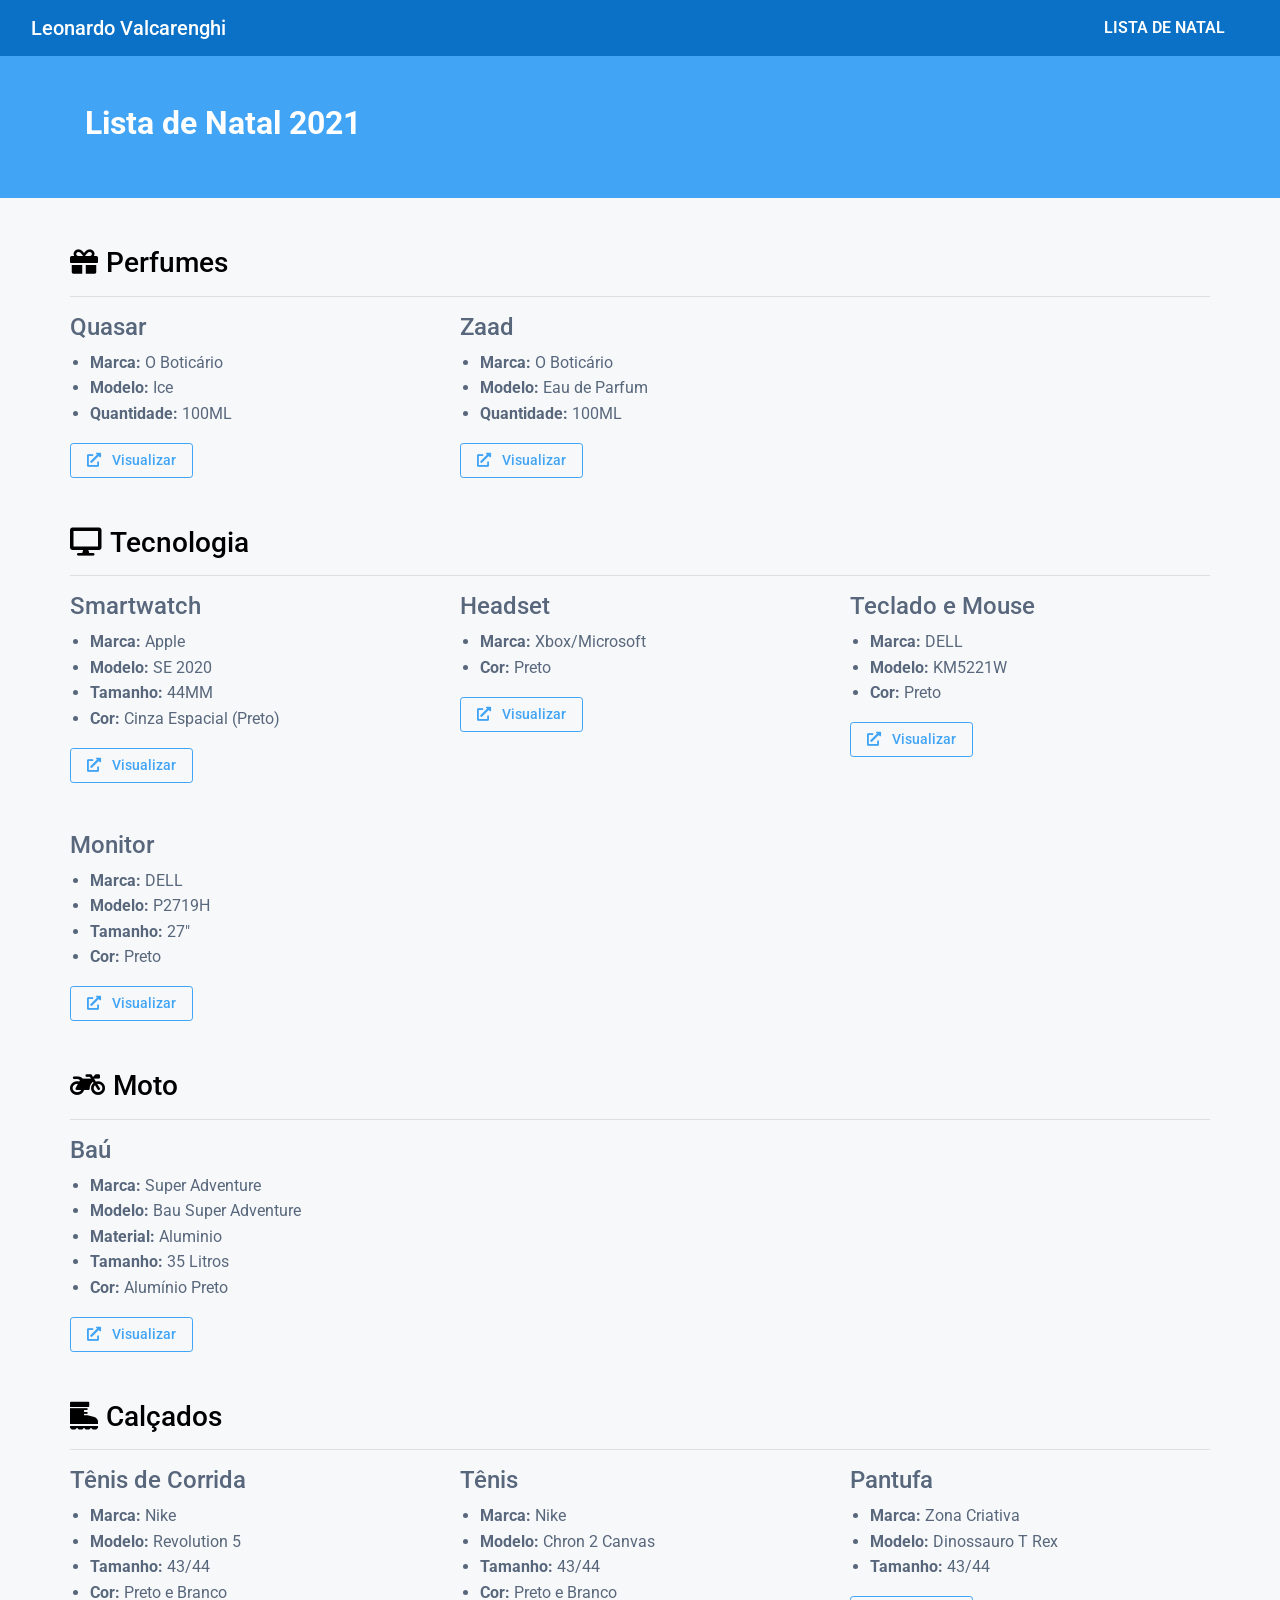
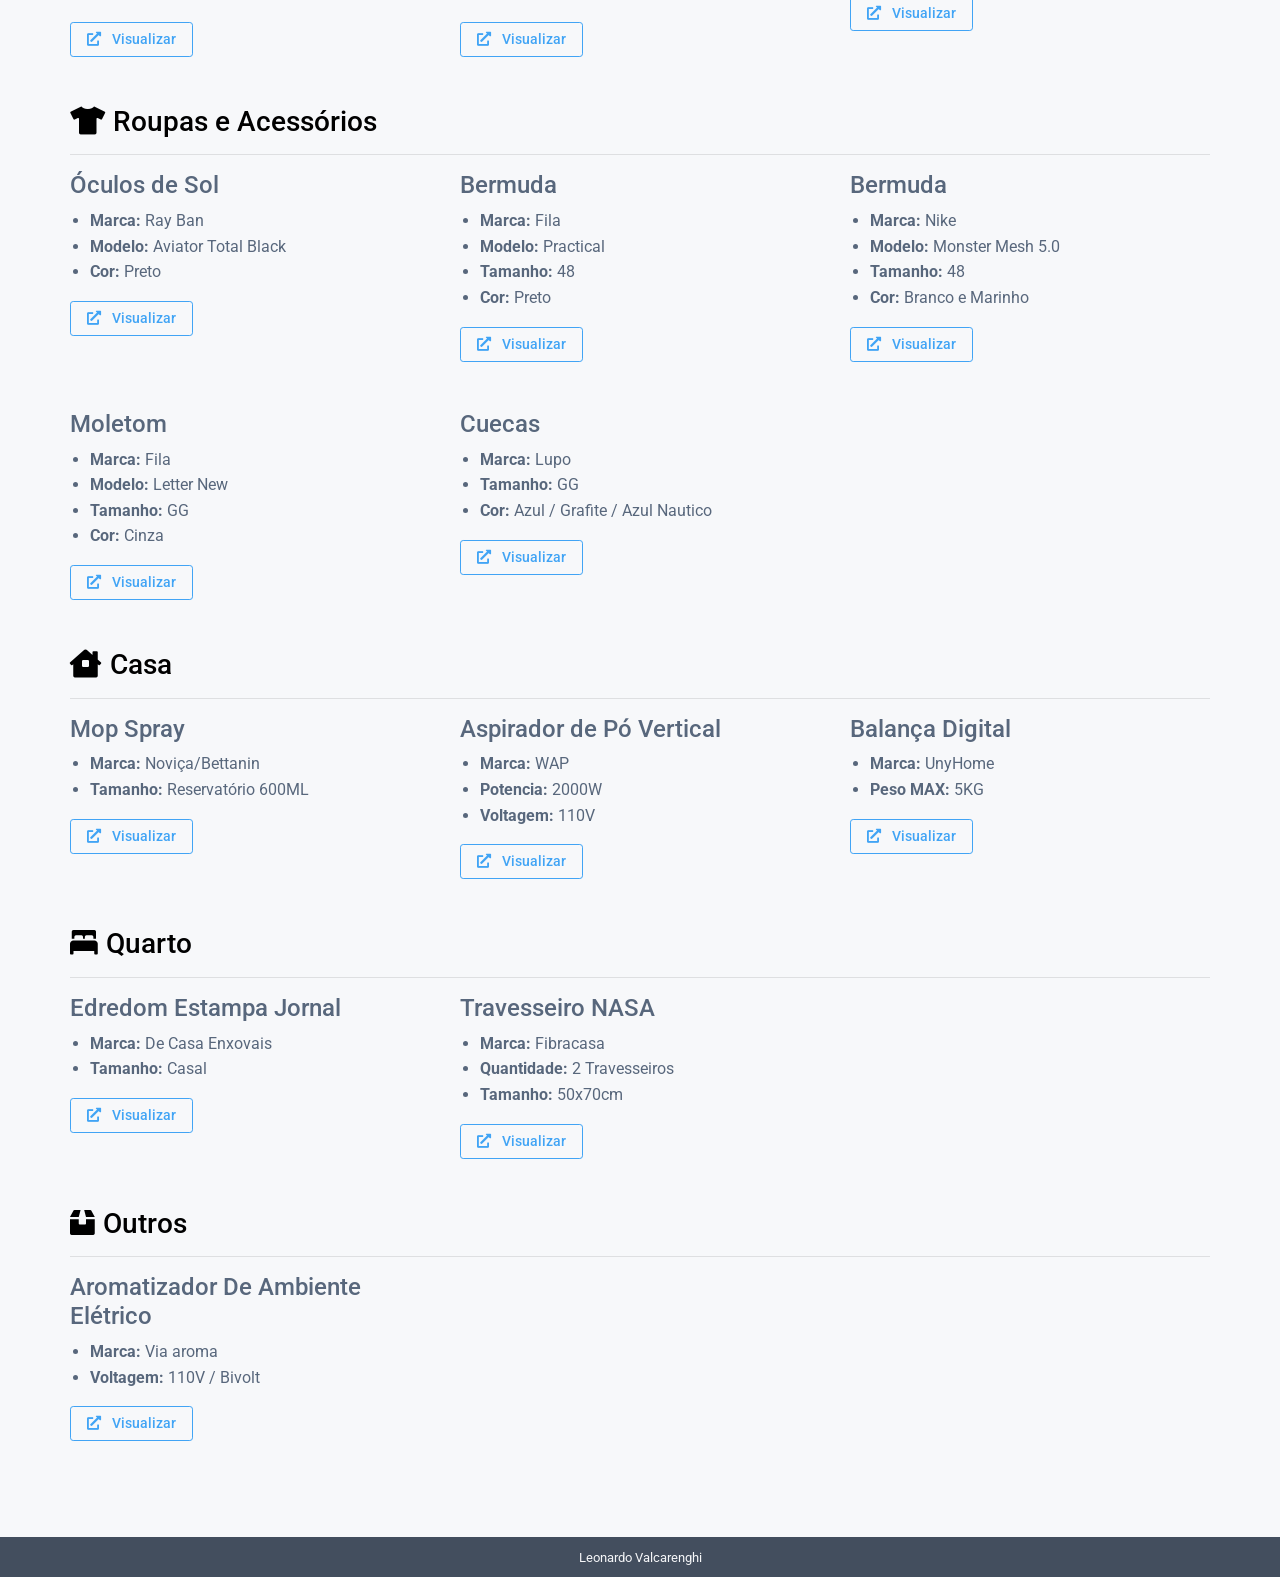
==== commit e783fc40: "video game removido." ====
--- a/natal/index.html
+++ b/natal/index.html
@@ -220,29 +220,7 @@
                 </a>
             </div>
 
-            <div class="col-12 col-md-4 mb-5">
-                <h4>Videogame</h4>
-                <ul>
-                    <li>
-                        <strong>Marca:</strong>
-                        <span>Microsoft</span>
-                    </li>
-                    <li>
-                        <strong>Modelo:</strong>
-                        <span>Xbox Series S</span>
-                    </li>
-
-                    <li>
-                        <strong>Cor:</strong>
-                        <span>Branco</span>
-                    </li>
-                </ul>
-                <a class="btn btn-outline-primary btn-sm"
-                    href="https://www.amazon.com.br/Microsoft-Console-Xbox-Series-S/dp/B08JN2VMGX/ref=asc_df_B08JN2VMGX/?tag=googleshopp00-20&linkCode=df0&hvadid=431496169340&hvpos=&hvnetw=g&hvrand=6053495460885211563&hvpone=&hvptwo=&hvqmt=&hvdev=c&hvdvcmdl=&hvlocint=&hvlocphy=9047820&hvtargid=pla-971946450873&psc=1"
-                    target="_blank">
-                    <i class="fas fa-external-link-alt mr-2"></i> Visualizar
-                </a>
-            </div>
+           
 
             <div class="col-12 col-md-4 mb-5">
                 <h4>Monitor</h4>
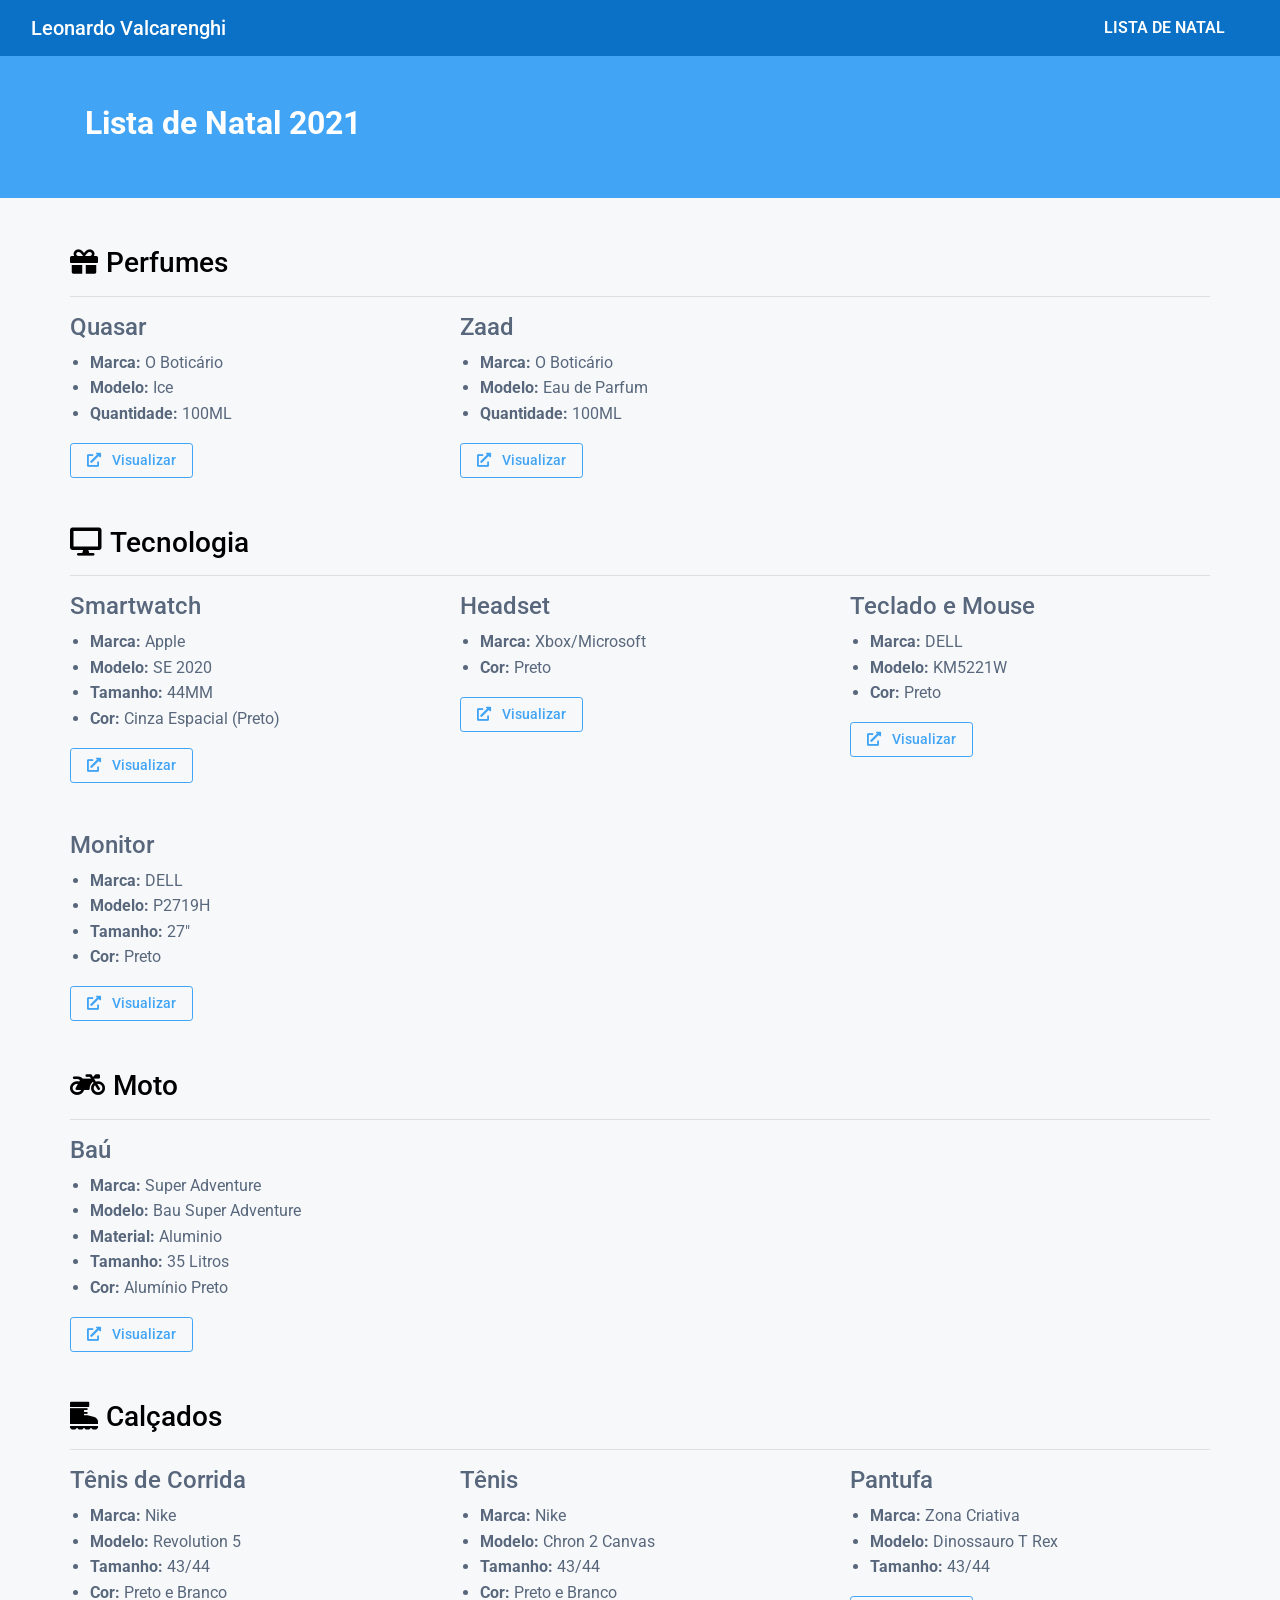
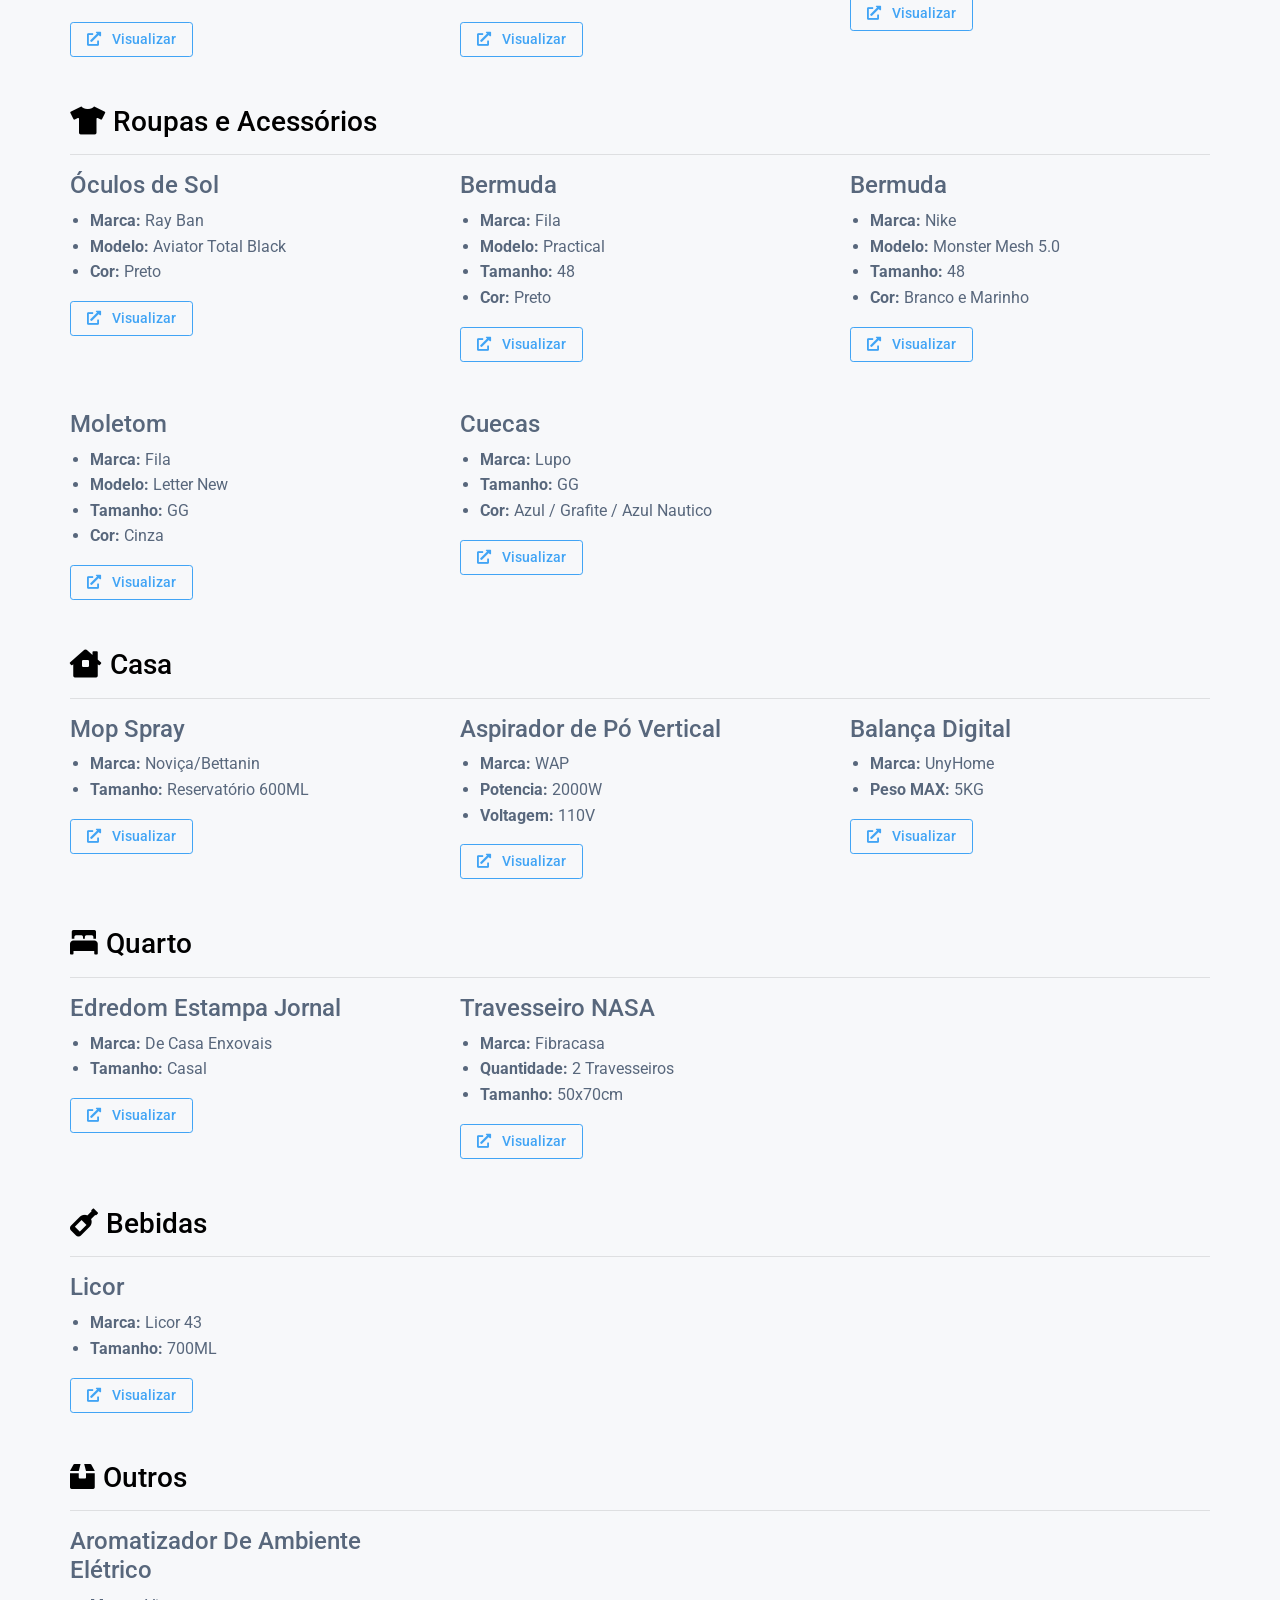
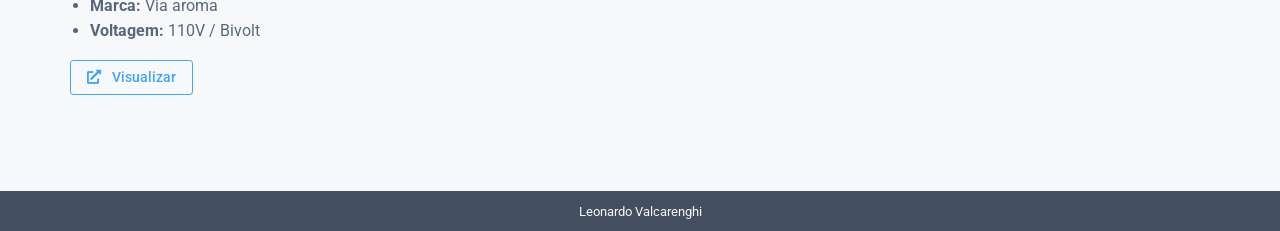
==== commit 9884aba7: "sesão de bebidas e licor 43" ====
--- a/natal/index.html
+++ b/natal/index.html
@@ -631,6 +631,34 @@
 
         </div>
 
+            <!-- BEBIDAS -->
+            <div class="row">
+                <div class="col-12">
+                    <h3><i class="fas fa-wine-bottle mr-2"></i>Bebidas</h3>
+                    <hr />
+                </div>
+                <div class="col-12 col-md-4 mb-5">
+                    <h4>Licor</h4>
+                    <ul>
+                        <li>
+                            <strong>Marca:</strong>
+                            <span>Licor 43</span>
+                        </li>
+                        <li>
+                            <strong>Tamanho:</strong>
+                            <span>700ML</span>
+                        </li>
+                    </ul>
+                    <a class="btn btn-outline-primary btn-sm"
+                        href="https://www.amazon.com.br/Licor-43-Sabor-700-Ml/dp/B004EAL5UG"
+                        target="_blank">
+                        <i class="fas fa-external-link-alt mr-2"></i> Visualizar
+                    </a>
+                </div>
+       
+    
+            </div>
+
 
         <!-- OUTROS -->
         <div class="row">
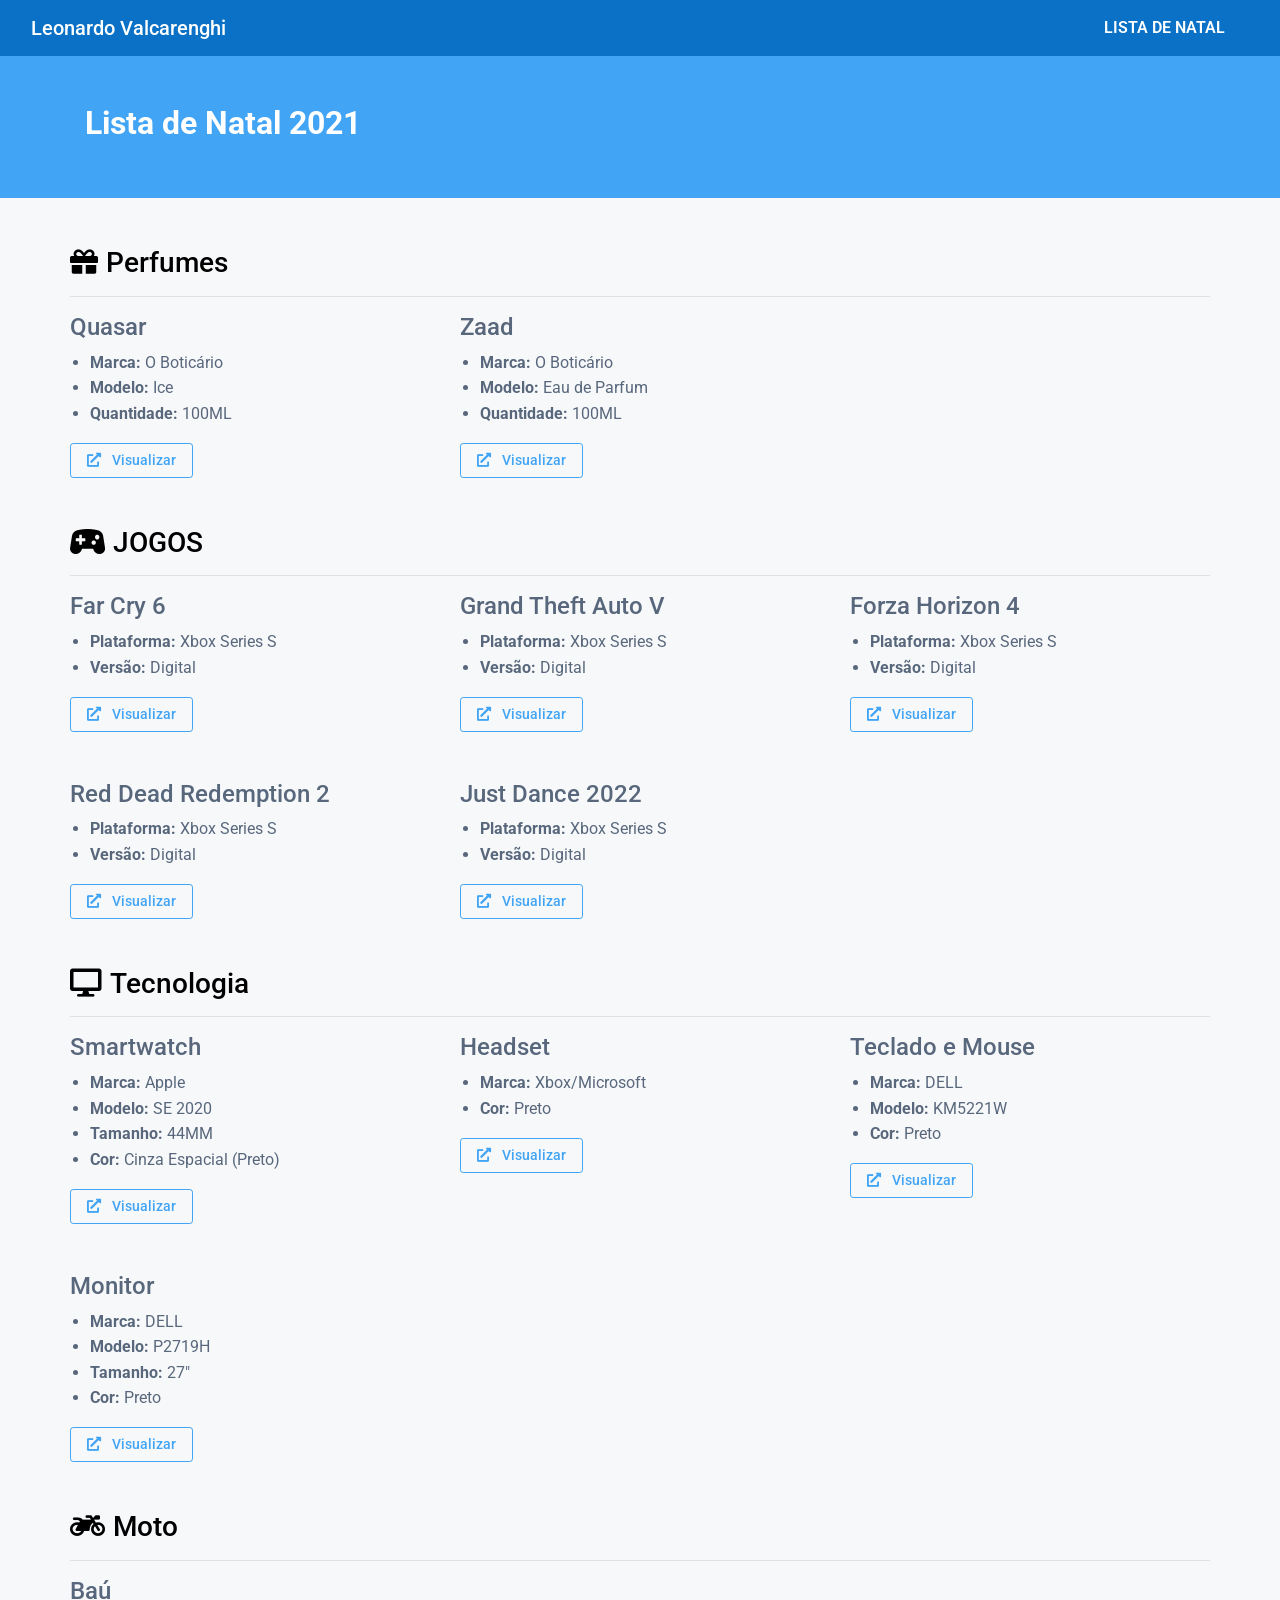
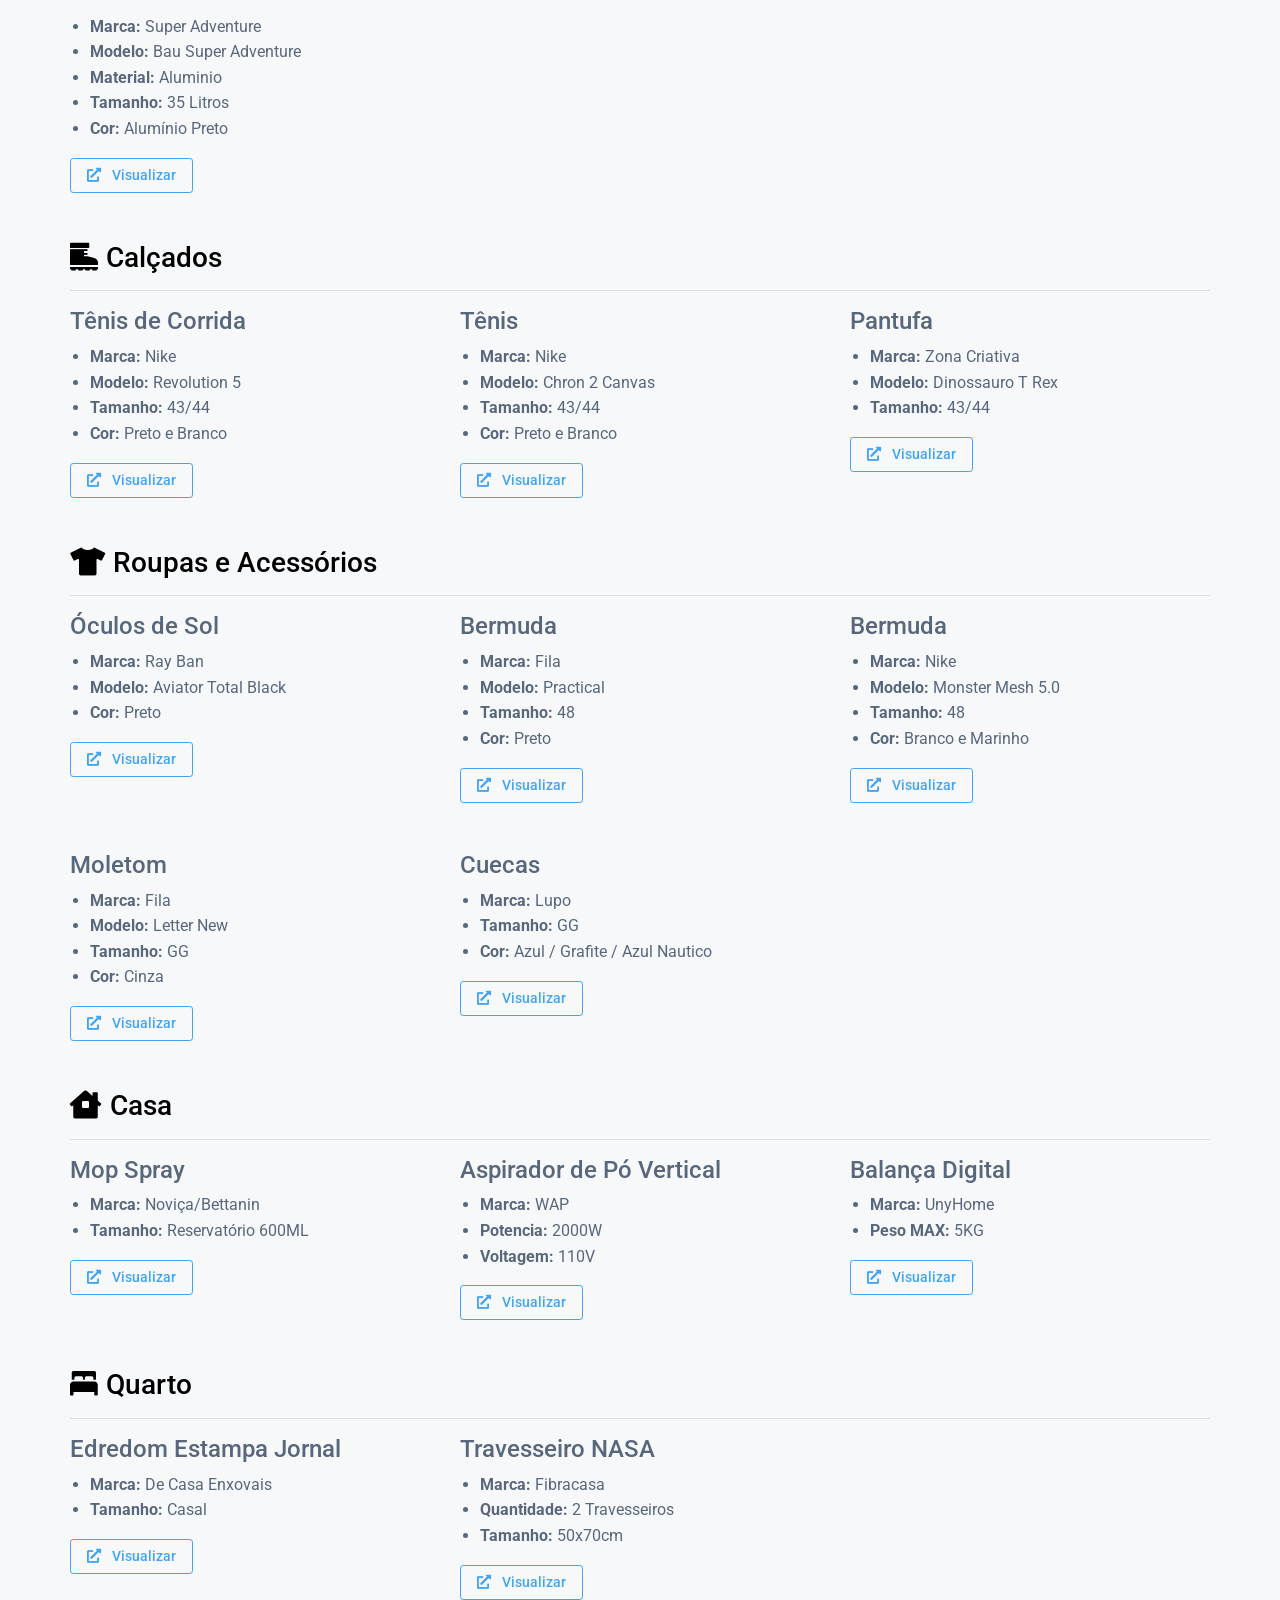
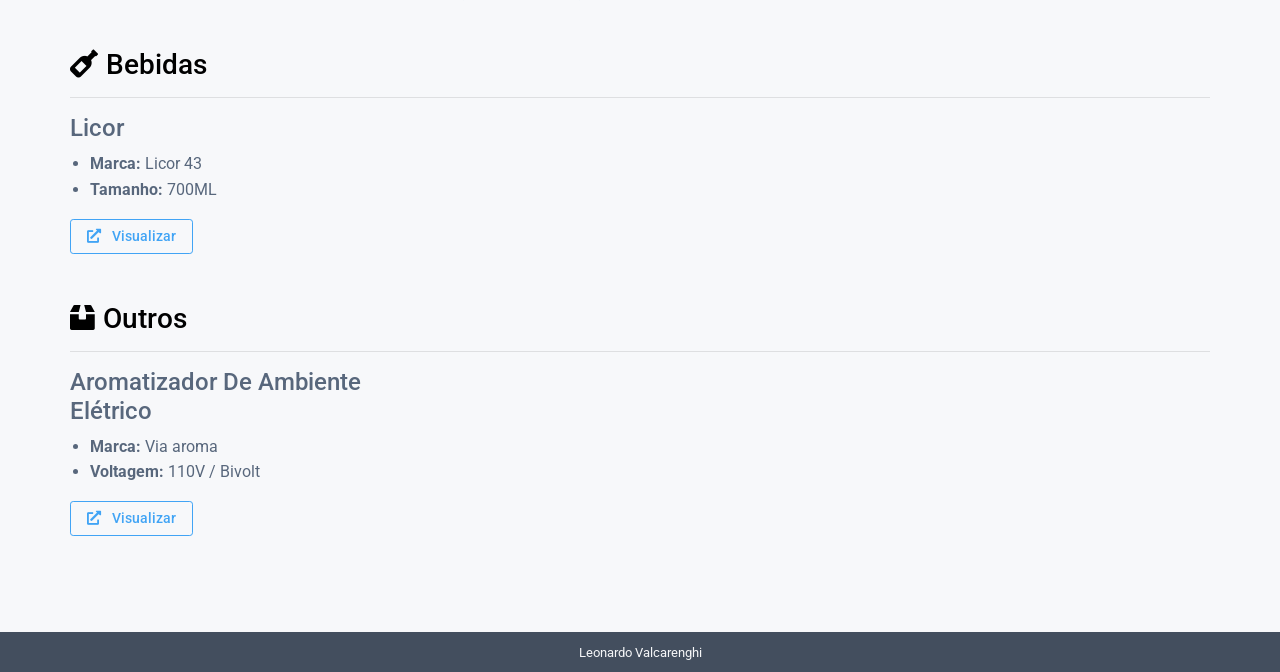
==== commit 909b42e5: "jogos adicionado para xbox" ====
--- a/natal/index.html
+++ b/natal/index.html
@@ -144,6 +144,105 @@
             </div>
         </div>
 
+        <!-- JOGOS -->
+        <div class="row">
+            <div class="col-12">
+                <h3><i class="fas fa-gamepad-alt mr-2"></i>JOGOS</h3>
+                <hr />
+            </div>
+            <div class="col-12 col-md-4 mb-5">
+                <h4>Far Cry 6</h4>
+                <ul>
+                    <li>
+                        <strong>Plataforma:</strong>
+                        <span>Xbox Series S</span>
+                    </li>
+                    <li>
+                        <strong>Versão:</strong>
+                        <span>Digital</span>
+                    </li>
+                </ul>
+                <a class="btn btn-outline-primary btn-sm"
+                    href="https://www.xbox.com/pt-br/games/far-cry-6" target="_blank">
+                    <i class="fas fa-external-link-alt mr-2"></i> Visualizar
+                </a>
+            </div>
+
+            <div class="col-12 col-md-4 mb-5">
+                <h4>Grand Theft Auto V</h4>
+                <ul>
+                    <li>
+                        <strong>Plataforma:</strong>
+                        <span>Xbox Series S</span>
+                    </li>
+                    <li>
+                        <strong>Versão:</strong>
+                        <span>Digital</span>
+                    </li>
+                </ul>
+                <a class="btn btn-outline-primary btn-sm"
+                    href="https://www.xbox.com/pt-br/games/gta-v" target="_blank">
+                    <i class="fas fa-external-link-alt mr-2"></i> Visualizar
+                </a>
+            </div>
+
+            <div class="col-12 col-md-4 mb-5">
+                <h4>Forza Horizon 4</h4>
+                <ul>
+                    <li>
+                        <strong>Plataforma:</strong>
+                        <span>Xbox Series S</span>
+                    </li>
+                    <li>
+                        <strong>Versão:</strong>
+                        <span>Digital</span>
+                    </li>
+                </ul>
+                <a class="btn btn-outline-primary btn-sm"
+                    href="https://www.xbox.com/pt-br/games/forza-horizon-4" target="_blank">
+                    <i class="fas fa-external-link-alt mr-2"></i> Visualizar
+                </a>
+            </div>
+
+            <div class="col-12 col-md-4 mb-5">
+                <h4>Red Dead Redemption 2</h4>
+                <ul>
+                    <li>
+                        <strong>Plataforma:</strong>
+                        <span>Xbox Series S</span>
+                    </li>
+                    <li>
+                        <strong>Versão:</strong>
+                        <span>Digital</span>
+                    </li>
+                </ul>
+                <a class="btn btn-outline-primary btn-sm"
+                    href="https://www.xbox.com/pt-br/games/red-dead-redemption-2" target="_blank">
+                    <i class="fas fa-external-link-alt mr-2"></i> Visualizar
+                </a>
+            </div>
+
+            <div class="col-12 col-md-4 mb-5">
+                <h4>Just Dance 2022</h4>
+                <ul>
+                    <li>
+                        <strong>Plataforma:</strong>
+                        <span>Xbox Series S</span>
+                    </li>
+                    <li>
+                        <strong>Versão:</strong>
+                        <span>Digital</span>
+                    </li>
+                </ul>
+                <a class="btn btn-outline-primary btn-sm"
+                    href="https://www.xbox.com/pt-br/games/store/just-dance-2022/9n04kqk2lbzl" target="_blank">
+                    <i class="fas fa-external-link-alt mr-2"></i> Visualizar
+                </a>
+            </div>
+
+
+        </div>
+
         <!-- TECNOLOGIA -->
         <div class="row">
             <div class="col-12">
@@ -220,7 +319,7 @@
                 </a>
             </div>
 
-           
+
 
             <div class="col-12 col-md-4 mb-5">
                 <h4>Monitor</h4>
@@ -501,7 +600,8 @@
                     </li>
                 </ul>
                 <a class="btn btn-outline-primary btn-sm"
-                    href="https://www.amazon.com.br/Cueca-Boxer-Lupo-Masculino-Grafite/dp/B07DXK94BV/ref=sr_1_30?__mk_pt_BR=%C3%85M%C3%85%C5%BD%C3%95%C3%91&keywords=cueca%2Bboxer%2Blupo&qid=1637874006&sr=8-30&th=1" target="_blank">
+                    href="https://www.amazon.com.br/Cueca-Boxer-Lupo-Masculino-Grafite/dp/B07DXK94BV/ref=sr_1_30?__mk_pt_BR=%C3%85M%C3%85%C5%BD%C3%95%C3%91&keywords=cueca%2Bboxer%2Blupo&qid=1637874006&sr=8-30&th=1"
+                    target="_blank">
                     <i class="fas fa-external-link-alt mr-2"></i> Visualizar
                 </a>
             </div>
@@ -631,33 +731,32 @@
 
         </div>
 
-            <!-- BEBIDAS -->
-            <div class="row">
-                <div class="col-12">
-                    <h3><i class="fas fa-wine-bottle mr-2"></i>Bebidas</h3>
-                    <hr />
-                </div>
-                <div class="col-12 col-md-4 mb-5">
-                    <h4>Licor</h4>
-                    <ul>
-                        <li>
-                            <strong>Marca:</strong>
-                            <span>Licor 43</span>
-                        </li>
-                        <li>
-                            <strong>Tamanho:</strong>
-                            <span>700ML</span>
-                        </li>
-                    </ul>
-                    <a class="btn btn-outline-primary btn-sm"
-                        href="https://www.amazon.com.br/Licor-43-Sabor-700-Ml/dp/B004EAL5UG"
-                        target="_blank">
-                        <i class="fas fa-external-link-alt mr-2"></i> Visualizar
-                    </a>
-                </div>
-       
-    
-            </div>
+        <!-- BEBIDAS -->
+        <div class="row">
+            <div class="col-12">
+                <h3><i class="fas fa-wine-bottle mr-2"></i>Bebidas</h3>
+                <hr />
+            </div>
+            <div class="col-12 col-md-4 mb-5">
+                <h4>Licor</h4>
+                <ul>
+                    <li>
+                        <strong>Marca:</strong>
+                        <span>Licor 43</span>
+                    </li>
+                    <li>
+                        <strong>Tamanho:</strong>
+                        <span>700ML</span>
+                    </li>
+                </ul>
+                <a class="btn btn-outline-primary btn-sm"
+                    href="https://www.amazon.com.br/Licor-43-Sabor-700-Ml/dp/B004EAL5UG" target="_blank">
+                    <i class="fas fa-external-link-alt mr-2"></i> Visualizar
+                </a>
+            </div>
+
+
+        </div>
 
 
         <!-- OUTROS -->
